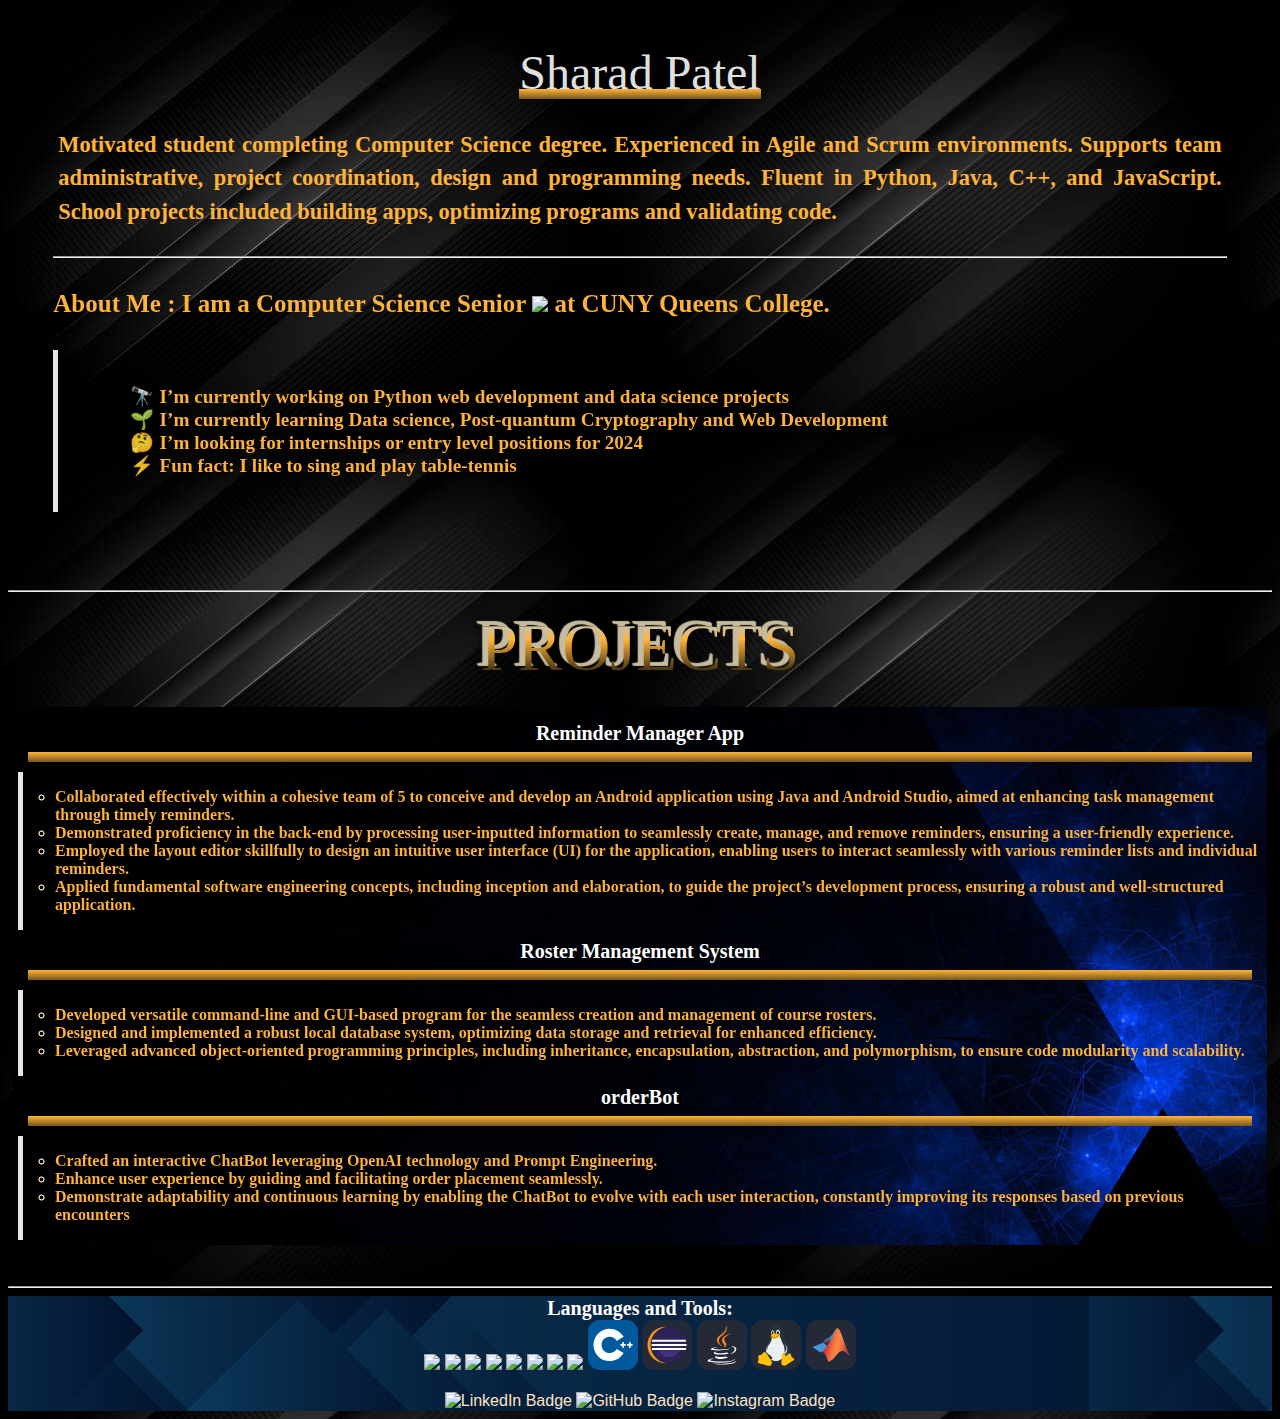
==== index.html @ a214ad59 "Update index.html" ====
<!DOCTYPE html>
<html lang="en">
<head>
    <meta charset="UTF-8">
    <meta name="viewport" content="width=device-width, initial-scale=1.0">
    <link rel="stylesheet" href = "./styles.css">
    <title>Sharad Patel Resume</title>
</head>
<body>
    <div class="Introduction">
        <span class="Name"> Sharad Patel  </span>
        <p class="Info">Motivated student completing Computer Science degree. Experienced in Agile and Scrum environments.
            Supports team administrative, project coordination, design and programming needs. Fluent in Python,
            Java, C++, and JavaScript. School projects included building apps, optimizing programs and validating
            code. 
        </p>
        <hr>
        <div  class="About AboutHeading">About Me : I am a Computer Science Senior <img src="https://media.giphy.com/media/WUlplcMpOCEmTGBtBW/giphy.gif" width="30"> at CUNY Queens College.</div>
        <blockquote>
            <ul class="AboutList">
                <li>🔭 <span  class="About">I’m currently working on Python web development and data science projects</span></li>
                <li>🌱 <span  class="About">I’m currently learning Data science, Post-quantum Cryptography and Web Development</span></li>
                <li>🤔 <span  class="About">I’m looking for internships or entry level positions for 2024</span></li>
                <li>⚡ <span  class="About">Fun fact: I like to sing and play table-tennis</span></li>
            </ul>
        </blockquote>
    </div>
    <hr>
    <div class="Projects">
        <div>
            <h1 class="ProjectHeading" data-heading="Projects" contenteditable>Projects</h1>
        </div>
        <ul class="ProjectList">
            <li>
                <div class="ProjectHeader">
                    <span class="ProjectName"><a href="https://github.com/sharadpatel11/ReminderManager" target="_blank">Reminder Manager App</a></span>
                </div>
                <ul class="ProjectDescription">
                    <li>Collaborated effectively within a cohesive team of 5 to conceive and develop an Android application using Java and Android Studio, aimed at enhancing task management through timely reminders.</li>
                    <li>Demonstrated proficiency in the back-end by processing user-inputted information to seamlessly create, manage, and remove reminders, ensuring a user-friendly experience.</li>
                    <li>Employed the layout editor skillfully to design an intuitive user interface (UI) for the application, enabling users to interact seamlessly with various reminder lists and individual reminders.</li>
                    <li>Applied fundamental software engineering concepts, including inception and elaboration, to guide the project’s development process, ensuring a robust and well-structured application.</li>
                </ul>
            </li>
            <li>
                <div class="ProjectHeader">
                    <span class="ProjectName"><a href="https://github.com/sharadpatel11/Roster-Management" target="_blank">Roster Management System</a></span>
                </div>
                <ul class="ProjectDescription">
                    <li>Developed versatile command-line and GUI-based program for the seamless creation and management of course rosters.</li>
                    <li>Designed and implemented a robust local database system, optimizing data storage and retrieval for enhanced efficiency.</li>
                    <li>Leveraged advanced object-oriented programming principles, including inheritance, encapsulation, abstraction, and polymorphism, to ensure code modularity and scalability.</li>
                </ul>
            </li>
            <li>
                <div class="ProjectHeader">
                    <span class="ProjectName"><a href="https://github.com/sharadpatel11/orderBot" target="_blank">orderBot</a></span>
                </div>
                <ul class="ProjectDescription">
                    <li>Crafted an interactive ChatBot leveraging OpenAI technology and Prompt Engineering.</li>
                    <li>Enhance user experience by guiding and facilitating order placement seamlessly.</li>
                    <li>Demonstrate adaptability and continuous learning by enabling the ChatBot to evolve with each user interaction, constantly improving its responses based on previous encounters</li>
                </ul>
            </li>
        </ul>
    </div>
    <hr>
    <footer class="Socials">
             <div class="Skills" align="center">
                <div>
                    <span>Languages and Tools:</span>
                </div>
                <div>
                    <img src="https://user-images.githubusercontent.com/74038190/212257454-16e3712e-945a-4ca2-b238-408ad0bf87e6.gif" width="50">
                    <img src="https://user-images.githubusercontent.com/74038190/212257472-08e52665-c503-4bd9-aa20-f5a4dae769b5.gif" width="50">
                    <img src="https://user-images.githubusercontent.com/74038190/212257465-7ce8d493-cac5-494e-982a-5a9deb852c4b.gif" width="50">
                    <img src="https://user-images.githubusercontent.com/74038190/212257460-738ff738-247f-4445-a718-cdd0ca76e2db.gif" width="50">
                    <img src="https://user-images.githubusercontent.com/74038190/212281763-e6ecd7ef-c4aa-45b6-a97c-f33f6bb592bd.gif" width="50">
                    <img src="https://user-images.githubusercontent.com/74038190/212281775-b468df30-4edc-4bf8-a4ee-f52e1aaddc86.gif" width="100">
                    <img src="https://github.com/Anmol-Baranwal/Cool-GIFs-For-GitHub/assets/74038190/29fd6286-4e7b-4d6c-818f-c4765d5e39a9" width="50">
                    <img src="https://github.com/Anmol-Baranwal/Cool-GIFs-For-GitHub/assets/74038190/67f477ed-6624-42da-99f0-1a7b1a16eecb" width="50">
                    <img src="./Skills/CPP.svg" width="50">
                    <img src="./Skills/Eclipse-Dark.svg" width="50">
                    <img src="./Skills/Java-Dark.svg" width="50">
                    <img src="./Skills/Linux-Dark.svg"width="50">
                    <img src="./Skills/Matlab-Dark.svg" width="50">
                </div>
            </div>
            <br>
            <a href="https://www.linkedin.com/in/sharad-patel-58518b176/" target="_blank">
                <img src="https://img.shields.io/badge/LinkedIn-0077B5?style=for-the-badge&logo=linkedin&logoColor=white" alt="LinkedIn Badge"/>
             </a>
             <a href="https://github.com/sharadpatel11" target="_blank">
                <img src="https://img.shields.io/badge/GitHub-100000?style=for-the-badge&logo=github&logoColor=white" alt="GitHub Badge"/>
             </a>
             <a href="https://www.instagram.com/sharad_patel11/" target="_blank">
                <img src="https://img.shields.io/badge/Instagram-E4405F?style=for-the-badge&logo=instagram&logoColor=white" alt="Instagram Badge"/>
             </a>
    </footer>
</body>
</html>
---- styles.css ----
html{
    background-image: url(Backgrounds/Back1.jpg)
}

@import url('https://fonts.googleapis.com/css2?family=Bebas+Neue&display=swap');

.Introduction .Name{
  font-family: 'Bebas Neue', cursive;
  font-size: 3em;
  top: 50%;
  left: 50%;
  transform: translate(-50%,-50%);
  background-image: linear-gradient(#ffb338, #77571d); 
  background-size: 100% 10px;
  background-repeat: no-repeat;
  background-position: 0% 100%;
   transition: background-size .7s, background-position .5s ease-in-out;
}

.ProjectName:hover,.Name:hover{
  background-size: 100% 100%;
  background-position: 0% 100%;
  transition: background-position .7s, background-size .5s ease-in-out;
}

.Introduction {
    color: #ffffffe6;
    text-align: center;
    margin: 20px;
    padding: 2%;
}

h1 {
    font-weight: 900;
    font-size: 30pt;
    font-family: sans-serif, 'Segoe UI', Tahoma, Geneva, Verdana;
    border: 2px solid #ffffffbf;
    padding: 5px;
    margin: 10px;
}

p{
    font-size: 12pt;
    font-weight: 800;
    font-family:'Lucida Sans', 'Lucida Sans Regular', 'Lucida Grande', 'Lucida Sans Unicode', Geneva, Verdana, sans-serif;
    text-align: justify;
    padding: 5px;
}

.AboutList{
    font-size: 1.2rem;
    font-weight: 600;
    text-align: left;
    font-family: 'Segoe UI', Tahoma, Geneva, Verdana, sans-serif;
    list-style-type: none;
}

.Projects{
    color: #ffffffe6;
    font-family: 'Segoe UI', Tahoma, Geneva, Verdana, sans-serif;
    padding: 5px;
    margin-bottom: 20px;
}

.ProjectList{
  background-image: url(Backgrounds/Back4.jpg);  
    padding: 5px;
    list-style-type: none;
}

.ProjectHeader{
    display: grid;
    grid-template-columns: 1fr;
    grid-template-rows: 40px;
    font-family: 'Bebas Neue', cursive;
    font-weight: 900;
    font-size: 20px;
    text-align: left;
    padding: 10px;
}

.ProjectName{
  text-align: center;
  font-family: 'Bebas Neue', cursive;
  font-size: 20px;
  top: 50%;
  left: 50%;
  background-image: linear-gradient(#ffb338, #77571d); 
  background-size:  100% 10px;
  background-repeat: no-repeat;
  background-position: 0% 100%;
  transition: background-size .7s, background-position .5s ease-in-out;
}

.ProjectName a{
  color: white;
  text-decoration: none;
}

.ProjectLinks{
    left: 20px;
    color: white;
}

.Socials{
    padding: 1px;
    color: white;
    background-image: url(Backgrounds/Foot2.jpg);
    font-family: 'Segoe UI', Tahoma, Geneva, Verdana, sans-serif;
    text-align: center;
}

.Socials a[href]{
    color: bisque;
    text-decoration: none;
}

.Skills span{
  font-family: 'Bebas Neue', cursive;
  font-size: 20px;
  font-weight: 600;
}

/* Button */

.btn-66,
.btn-66 *,
.btn-66 :after,
.btn-66 :before,
.btn-66:after,
.btn-66:before {
  border: 0 solid;
  box-sizing: border-box;
}
.btn-66 {
  -webkit-tap-highlight-color: transparent;
  -webkit-appearance: button;
  background-color: #272727;
  background-image: none;
  color: #fff;
  cursor: pointer;
  font-family: ui-sans-serif, system-ui, -apple-system, BlinkMacSystemFont,
    Segoe UI, Roboto, Helvetica Neue, Arial, Noto Sans, sans-serif,
    Apple Color Emoji, Segoe UI Emoji, Segoe UI Symbol, Noto Color Emoji;
  font-size: 100%;
  line-height: 1.5;
  margin: 0;
  -webkit-mask-image: -webkit-radial-gradient(#000, #fff);
  padding: 0;
}
.btn-66:disabled {
  cursor: default;
}
.btn-66:-moz-focusring {
  outline: auto;
}
.btn-66 svg {
  display: block;
  vertical-align: middle;
}
.btn-66 [hidden] {
  display: none;
}
.btn-66 {
  --height: 20px;
  --progress: 0px;
  border: 2px solid wheat;
  border-radius: 999px;
  box-sizing: border-box;
  color: transparent;
  display: block;
  font-weight: 900;
  line-height: var(--height);
  overflow: hidden;
  padding: 0 60px;
  position: relative;
  text-shadow: 0 calc(var(--progress) * -1) #fff,
    0 calc(var(--height) - var(--progress)) #ffb338;
  text-transform: uppercase;
  transition: 0.2s;
}
.btn-66:hover {
  --progress: var(--height);
  border-color: #ffb338;
}


/* Project Header  */

.Projects > div {
	height: 100%;
	width: 100%;
	display: flex;
	align-items: center;
	justify-content: center;
}

.ProjectHeading{
    background: linear-gradient(to bottom, #ffb338 22%,#634f2c 24%, #cfc09f 26%, #cfc09f 27%,#ffb338 40%,#3a2c0f 78%); 
    -webkit-background-clip: text;
    -webkit-text-fill-color: transparent;
    color: #fff;
  font-family:'Bebas Neue', cursive;
    position: relative;
	text-transform: uppercase;	
	font-size: 50pt;
	margin: 0;
	font-weight: 400;
  border: #000;
}

h1:after {
    background: none;
    content: attr(data-heading);
    left: 0;
	top: 0;
    z-index: -1;
    position: absolute;
    text-shadow: 
		-1px 0 1px #c6bb9f, 
		0 1px 1px #c6bb9f, 
		5px 5px 10px rgba(0, 0, 0, 0.4),
		-5px -5px 10px rgba(0, 0, 0, 0.4);
}

  /* Intro Paragraph  */

  :root {
    --color-primary: hsl(37 , 100% , 61%);
    --color-secondary: hsl(37, 100% , 61%);
    --text: hsl(37, 100% , 61%);
  }
  
  ::selection {
    background-color: var(--color-primary);
    color: var(--background);
    -webkit-text-fill-color: var(--background);
  }
  
  * {
    box-sizing: border-box;
  }
  
  body .Introduction p{
    display: grid;
    gap: 4vh;
    font-size: 1.4rem;
    font-family: 'Bebas Neue', cursive;
    line-height: 1.5;
    background-color: var(--background);
    color: var(--text);
  }
  
  blockquote {
    border-left: 5px solid;
    margin-left: 0;
    padding: 1rem 0 1rem 2rem;
    font-size: 2rem;
  }

  .About {
    font-family: 'Bebas Neue', cursive;
    -webkit-background-clip: text;
    -webkit-text-fill-color: transparent;
    background-image: linear-gradient(
      35deg,
      var(--color-primary),
      var(--color-secondary)
    );

    p {
      margin: 0;
    }
  }

  .AboutHeading{
    text-align: left;
    font-size: 25px;
    font-weight: 800;
    font-family: 'Bebas Neue', cursive;;
    color: #ffb338;
    margin-top: 32px;
  }

  .ProjectDescription{
    border-left: 5px solid;
    margin-left: 0;
    padding: 1rem 0 1rem 2rem;
    font-size: 1rem;
    font-weight: 600;
    font-family: 'Bebas Neue', cursive;
    -webkit-background-clip: text;
    -webkit-text-fill-color: transparent;
    background-image: linear-gradient(
      35deg,
      var(--color-primary),
      var(--color-secondary)
    );
  
    p {
      margin: 0;
    }
  }
  
  .ProjectDescription li{
    text-align: left;
  }
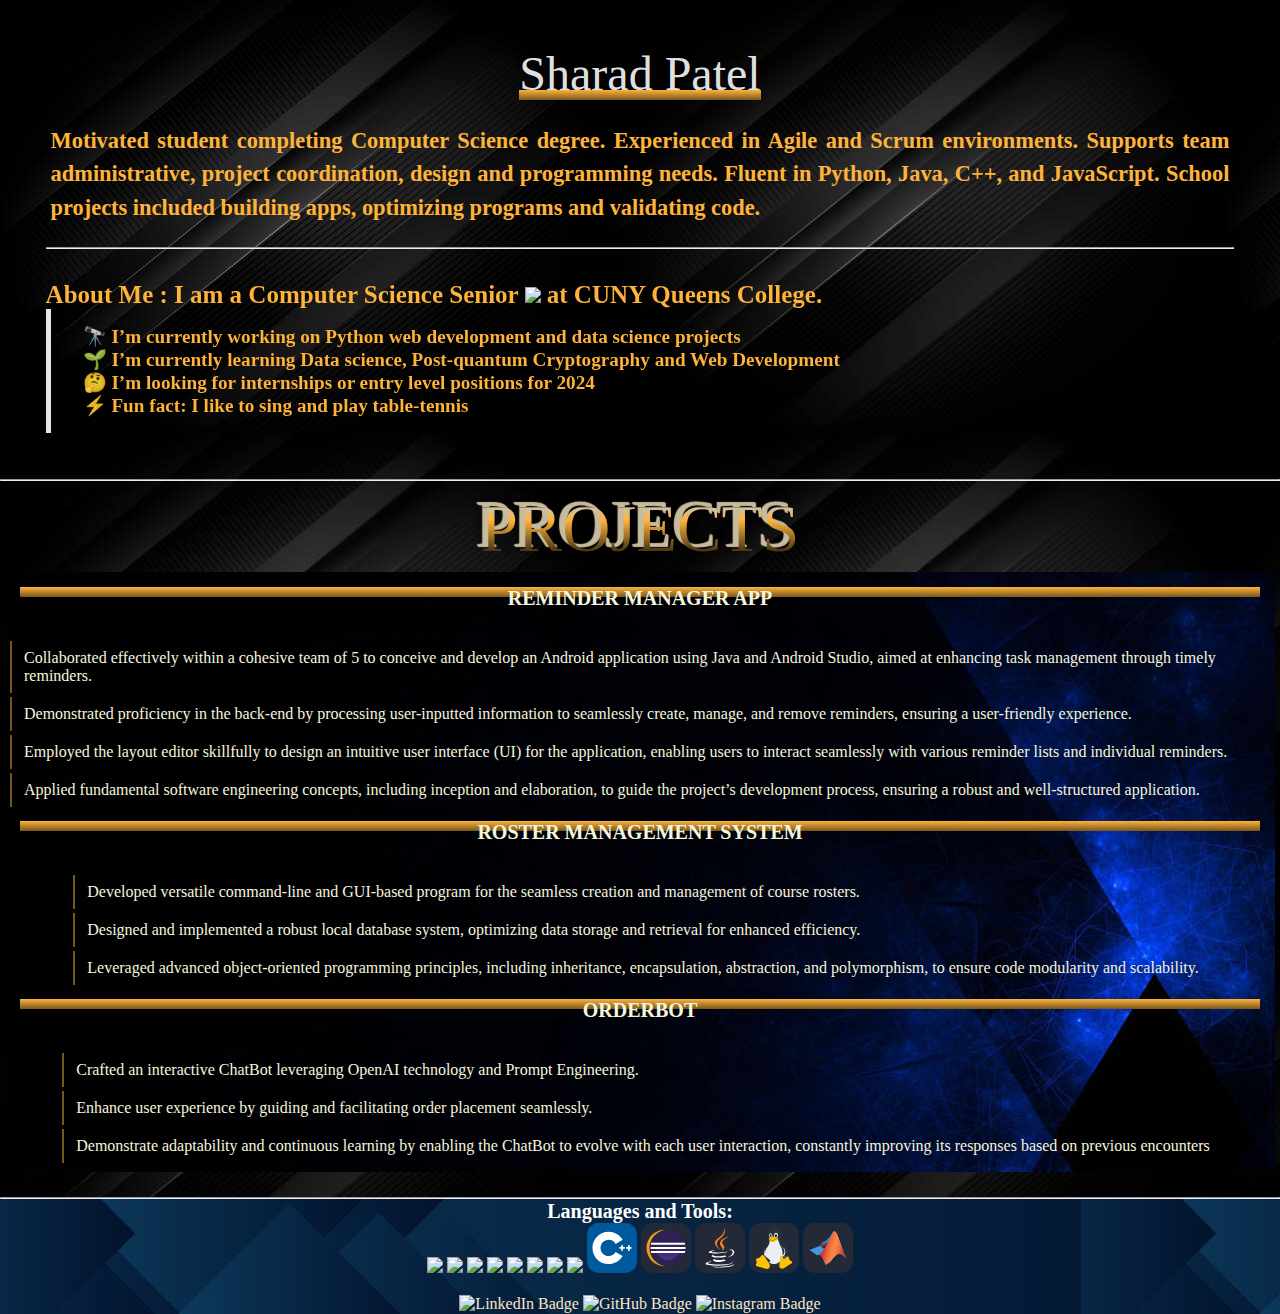
==== commit 42624bda: "Files Updated" ====
--- a/index.html
+++ b/index.html
@@ -9,21 +9,26 @@
 <body>
     <div class="Introduction">
         <span class="Name"> Sharad Patel  </span>
+        <br>
+        <br>
         <p class="Info">Motivated student completing Computer Science degree. Experienced in Agile and Scrum environments.
             Supports team administrative, project coordination, design and programming needs. Fluent in Python,
             Java, C++, and JavaScript. School projects included building apps, optimizing programs and validating
             code. 
         </p>
+        <br>
         <hr>
-        <div  class="About AboutHeading">About Me : I am a Computer Science Senior <img src="https://media.giphy.com/media/WUlplcMpOCEmTGBtBW/giphy.gif" width="30"> at CUNY Queens College.</div>
-        <blockquote>
-            <ul class="AboutList">
-                <li>🔭 <span  class="About">I’m currently working on Python web development and data science projects</span></li>
-                <li>🌱 <span  class="About">I’m currently learning Data science, Post-quantum Cryptography and Web Development</span></li>
-                <li>🤔 <span  class="About">I’m looking for internships or entry level positions for 2024</span></li>
-                <li>⚡ <span  class="About">Fun fact: I like to sing and play table-tennis</span></li>
-            </ul>
-        </blockquote>
+        <div class="AboutHeader">
+            <div  class="About AboutHeading">About Me : I am a Computer Science Senior <img src="https://media.giphy.com/media/WUlplcMpOCEmTGBtBW/giphy.gif" width="30"> at CUNY Queens College.</div>
+            <blockquote>
+                <ul class="AboutList">
+                    <li>🔭 <span  class="About">I’m currently working on Python web development and data science projects</span></li>
+                    <li>🌱 <span  class="About">I’m currently learning Data science, Post-quantum Cryptography and Web Development</span></li>
+                    <li>🤔 <span  class="About">I’m looking for internships or entry level positions for 2024</span></li>
+                    <li>⚡ <span  class="About">Fun fact: I like to sing and play table-tennis</span></li>
+                </ul>
+            </blockquote>
+        </div>
     </div>
     <hr>
     <div class="Projects">
@@ -33,40 +38,52 @@
         <ul class="ProjectList">
             <li>
                 <div class="ProjectHeader">
-                    <span class="ProjectName"><a href="https://github.com/sharadpatel11/ReminderManager" target="_blank">Reminder Manager App</a></span>
+                    <span class="ProjectName"><a href="https://github.com/sharadpatel11/ReminderManager" target="_blank">REMINDER MANAGER APP</a></span>
                 </div>
-                <ul class="ProjectDescription">
-                    <li>Collaborated effectively within a cohesive team of 5 to conceive and develop an Android application using Java and Android Studio, aimed at enhancing task management through timely reminders.</li>
-                    <li>Demonstrated proficiency in the back-end by processing user-inputted information to seamlessly create, manage, and remove reminders, ensuring a user-friendly experience.</li>
-                    <li>Employed the layout editor skillfully to design an intuitive user interface (UI) for the application, enabling users to interact seamlessly with various reminder lists and individual reminders.</li>
-                    <li>Applied fundamental software engineering concepts, including inception and elaboration, to guide the project’s development process, ensuring a robust and well-structured application.</li>
-                </ul>
+                <div class="ProjectInfo">
+                    <div class="list">
+                        <ul>
+                            <li><span>Collaborated effectively within a cohesive team of 5 to conceive and develop an Android application using Java and Android Studio, aimed at enhancing task management through timely reminders.</span></li>
+                            <li><span>Demonstrated proficiency in the back-end by processing user-inputted information to seamlessly create, manage, and remove reminders, ensuring a user-friendly experience.</span></li>
+                            <li><span>Employed the layout editor skillfully to design an intuitive user interface (UI) for the application, enabling users to interact seamlessly with various reminder lists and individual reminders.</span></li>
+                            <li><span>Applied fundamental software engineering concepts, including inception and elaboration, to guide the project’s development process, ensuring a robust and well-structured application.</span></li>
+                        </ul>
+                      </div>
+                </div>
             </li>
             <li>
                 <div class="ProjectHeader">
-                    <span class="ProjectName"><a href="https://github.com/sharadpatel11/Roster-Management" target="_blank">Roster Management System</a></span>
+                    <span class="ProjectName"><a href="https://github.com/sharadpatel11/Roster-Management" target="_blank">ROSTER MANAGEMENT SYSTEM</a></span>
                 </div>
-                <ul class="ProjectDescription">
-                    <li>Developed versatile command-line and GUI-based program for the seamless creation and management of course rosters.</li>
-                    <li>Designed and implemented a robust local database system, optimizing data storage and retrieval for enhanced efficiency.</li>
-                    <li>Leveraged advanced object-oriented programming principles, including inheritance, encapsulation, abstraction, and polymorphism, to ensure code modularity and scalability.</li>
-                </ul>
+                <div class="ProjectInfo">
+                    <div class="list">
+                        <ul>
+                          <li><span>Developed versatile command-line and GUI-based program for the seamless creation and management of course rosters.</span></li>
+                          <li><span>Designed and implemented a robust local database system, optimizing data storage and retrieval for enhanced efficiency.</span></li>
+                          <li><span>Leveraged advanced object-oriented programming principles, including inheritance, encapsulation, abstraction, and polymorphism, to ensure code modularity and scalability.</span></li>
+                        </ul>
+                      </div>
+                </div>
             </li>
             <li>
                 <div class="ProjectHeader">
-                    <span class="ProjectName"><a href="https://github.com/sharadpatel11/orderBot" target="_blank">orderBot</a></span>
+                    <span class="ProjectName"><a href="https://github.com/sharadpatel11/orderBot" target="_blank">ORDERBOT</a></span>
                 </div>
-                <ul class="ProjectDescription">
-                    <li>Crafted an interactive ChatBot leveraging OpenAI technology and Prompt Engineering.</li>
-                    <li>Enhance user experience by guiding and facilitating order placement seamlessly.</li>
-                    <li>Demonstrate adaptability and continuous learning by enabling the ChatBot to evolve with each user interaction, constantly improving its responses based on previous encounters</li>
-                </ul>
+                <div class="ProjectInfo">
+                    <div class="list">
+                        <ul>
+                          <li><span>Crafted an interactive ChatBot leveraging OpenAI technology and Prompt Engineering.</span></li>
+                          <li><span>Enhance user experience by guiding and facilitating order placement seamlessly.</span></li>
+                          <li><span>Demonstrate adaptability and continuous learning by enabling the ChatBot to evolve with each user interaction, constantly improving its responses based on previous encounters</span></li>
+                        </ul>
+                      </div>
+                </div>
             </li>
         </ul>
     </div>
     <hr>
     <footer class="Socials">
-             <div class="Skills" align="center">
+             <div class="Skills">
                 <div>
                     <span>Languages and Tools:</span>
                 </div>
--- a/styles.css
+++ b/styles.css
@@ -63,7 +63,7 @@
 }
 
 .ProjectList{
-  background-image: url(Backgrounds/Back4.jpg);  
+    background-image: url(Backgrounds/Back4.jpg);  
     padding: 5px;
     list-style-type: none;
 }
@@ -88,12 +88,12 @@
   background-image: linear-gradient(#ffb338, #77571d); 
   background-size:  100% 10px;
   background-repeat: no-repeat;
-  background-position: 0% 100%;
-  transition: background-size .7s, background-position .5s ease-in-out;
+  background-position: 100% 0%;
+  transition: background-size .7s, background-position .1s ease-in-out;
 }
 
 .ProjectName a{
-  color: white;
+  color: beige;
   text-decoration: none;
 }
 
@@ -120,70 +120,6 @@
   font-size: 20px;
   font-weight: 600;
 }
-
-/* Button */
-
-.btn-66,
-.btn-66 *,
-.btn-66 :after,
-.btn-66 :before,
-.btn-66:after,
-.btn-66:before {
-  border: 0 solid;
-  box-sizing: border-box;
-}
-.btn-66 {
-  -webkit-tap-highlight-color: transparent;
-  -webkit-appearance: button;
-  background-color: #272727;
-  background-image: none;
-  color: #fff;
-  cursor: pointer;
-  font-family: ui-sans-serif, system-ui, -apple-system, BlinkMacSystemFont,
-    Segoe UI, Roboto, Helvetica Neue, Arial, Noto Sans, sans-serif,
-    Apple Color Emoji, Segoe UI Emoji, Segoe UI Symbol, Noto Color Emoji;
-  font-size: 100%;
-  line-height: 1.5;
-  margin: 0;
-  -webkit-mask-image: -webkit-radial-gradient(#000, #fff);
-  padding: 0;
-}
-.btn-66:disabled {
-  cursor: default;
-}
-.btn-66:-moz-focusring {
-  outline: auto;
-}
-.btn-66 svg {
-  display: block;
-  vertical-align: middle;
-}
-.btn-66 [hidden] {
-  display: none;
-}
-.btn-66 {
-  --height: 20px;
-  --progress: 0px;
-  border: 2px solid wheat;
-  border-radius: 999px;
-  box-sizing: border-box;
-  color: transparent;
-  display: block;
-  font-weight: 900;
-  line-height: var(--height);
-  overflow: hidden;
-  padding: 0 60px;
-  position: relative;
-  text-shadow: 0 calc(var(--progress) * -1) #fff,
-    0 calc(var(--height) - var(--progress)) #ffb338;
-  text-transform: uppercase;
-  transition: 0.2s;
-}
-.btn-66:hover {
-  --progress: var(--height);
-  border-color: #ffb338;
-}
-
 
 /* Project Header  */
 
@@ -304,4 +240,63 @@
   
   .ProjectDescription li{
     text-align: left;
-  }+  }
+
+@import url("https://fonts.googleapis.com/css2?family=Poppins:wght@200;300;400;500;600;700;800;900&display=swap");
+* {
+  margin: 0;
+  padding: 0;
+  box-sizing: border-box;
+  font-family: 'Bebas Neue', cursive;
+}
+
+.ProjectInfo{
+  display: flex;
+  justify-content: center;
+  align-items: center;
+  min-height: 1vh;
+}
+.list {
+  position: relative;
+}
+
+.list ul {
+  position: relative;
+}
+.list ul li {
+  position: relative;
+  left: 0;
+  color: beige;
+  list-style: none;
+  margin: 4px 0;
+  border-left: 2px solid #77571d;
+  transition: 0.5s;
+  cursor: pointer;
+}
+.list ul li:hover {
+  left: 10px;
+}
+.list ul li span {
+  position: relative;
+  padding: 8px;
+  padding-left: 12px;
+  display: inline-block;
+  z-index: 1;
+  transition: 0.5s;
+}
+.list ul li:hover span {
+  color: #ffb338;
+}
+.list ul li:before {
+  content: "";
+  position: absolute;
+  width: 100%;
+  height: 100%;
+  background: #77571d;
+  transform: scaleX(0);
+  transform-origin: left;
+  transition: 0.5s;
+}
+.list ul li:hover:before {
+  transform: scaleX(1);
+}
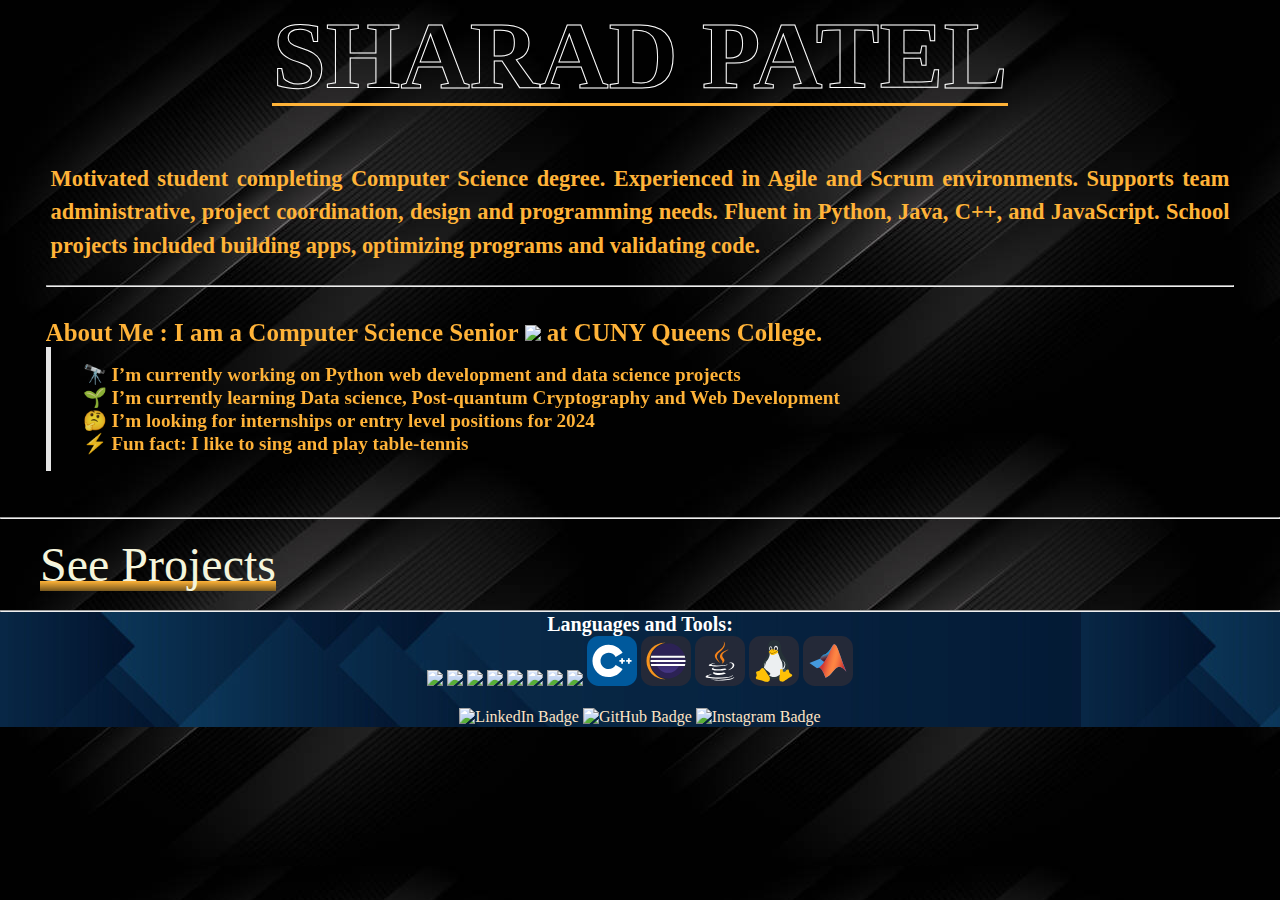
==== commit c7434fac: "Files Updated" ====
--- a/index.html
+++ b/index.html
@@ -7,10 +7,16 @@
     <title>Sharad Patel Resume</title>
 </head>
 <body>
+    <div class="Header">
+        <div class="container">
+            <div class="Title">
+            <h1>Sharad Patel<div class="Title__highlight"></div></h1>
+            <div class="Title__underline"></div>
+            <div aria-hidden class="Title__filled">Sharad</div>
+            </div>
+        </div>
+    </div>
     <div class="Introduction">
-        <span class="Name"> Sharad Patel  </span>
-        <br>
-        <br>
         <p class="Info">Motivated student completing Computer Science degree. Experienced in Agile and Scrum environments.
             Supports team administrative, project coordination, design and programming needs. Fluent in Python,
             Java, C++, and JavaScript. School projects included building apps, optimizing programs and validating
@@ -31,56 +37,11 @@
         </div>
     </div>
     <hr>
-    <div class="Projects">
-        <div>
-            <h1 class="ProjectHeading" data-heading="Projects" contenteditable>Projects</h1>
-        </div>
-        <ul class="ProjectList">
-            <li>
-                <div class="ProjectHeader">
-                    <span class="ProjectName"><a href="https://github.com/sharadpatel11/ReminderManager" target="_blank">REMINDER MANAGER APP</a></span>
-                </div>
-                <div class="ProjectInfo">
-                    <div class="list">
-                        <ul>
-                            <li><span>Collaborated effectively within a cohesive team of 5 to conceive and develop an Android application using Java and Android Studio, aimed at enhancing task management through timely reminders.</span></li>
-                            <li><span>Demonstrated proficiency in the back-end by processing user-inputted information to seamlessly create, manage, and remove reminders, ensuring a user-friendly experience.</span></li>
-                            <li><span>Employed the layout editor skillfully to design an intuitive user interface (UI) for the application, enabling users to interact seamlessly with various reminder lists and individual reminders.</span></li>
-                            <li><span>Applied fundamental software engineering concepts, including inception and elaboration, to guide the project’s development process, ensuring a robust and well-structured application.</span></li>
-                        </ul>
-                      </div>
-                </div>
-            </li>
-            <li>
-                <div class="ProjectHeader">
-                    <span class="ProjectName"><a href="https://github.com/sharadpatel11/Roster-Management" target="_blank">ROSTER MANAGEMENT SYSTEM</a></span>
-                </div>
-                <div class="ProjectInfo">
-                    <div class="list">
-                        <ul>
-                          <li><span>Developed versatile command-line and GUI-based program for the seamless creation and management of course rosters.</span></li>
-                          <li><span>Designed and implemented a robust local database system, optimizing data storage and retrieval for enhanced efficiency.</span></li>
-                          <li><span>Leveraged advanced object-oriented programming principles, including inheritance, encapsulation, abstraction, and polymorphism, to ensure code modularity and scalability.</span></li>
-                        </ul>
-                      </div>
-                </div>
-            </li>
-            <li>
-                <div class="ProjectHeader">
-                    <span class="ProjectName"><a href="https://github.com/sharadpatel11/orderBot" target="_blank">ORDERBOT</a></span>
-                </div>
-                <div class="ProjectInfo">
-                    <div class="list">
-                        <ul>
-                          <li><span>Crafted an interactive ChatBot leveraging OpenAI technology and Prompt Engineering.</span></li>
-                          <li><span>Enhance user experience by guiding and facilitating order placement seamlessly.</span></li>
-                          <li><span>Demonstrate adaptability and continuous learning by enabling the ChatBot to evolve with each user interaction, constantly improving its responses based on previous encounters</span></li>
-                        </ul>
-                      </div>
-                </div>
-            </li>
-        </ul>
+    <br>
+    <div class="ProjectHeadingDiv">
+        <span class="ProjectHeading"><a href="./projects.html" style="text-decoration: none; color: beige;">See Projects</a></span>
     </div>
+    <br>
     <hr>
     <footer class="Socials">
              <div class="Skills">
--- a/styles.css
+++ b/styles.css
@@ -2,25 +2,16 @@
     background-image: url(Backgrounds/Back1.jpg)
 }
 
+::selection{
+  color: lightskyblue;
+}
+
 @import url('https://fonts.googleapis.com/css2?family=Bebas+Neue&display=swap');
 
-.Introduction .Name{
-  font-family: 'Bebas Neue', cursive;
-  font-size: 3em;
-  top: 50%;
-  left: 50%;
-  transform: translate(-50%,-50%);
-  background-image: linear-gradient(#ffb338, #77571d); 
-  background-size: 100% 10px;
-  background-repeat: no-repeat;
-  background-position: 0% 100%;
-   transition: background-size .7s, background-position .5s ease-in-out;
-}
-
-.ProjectName:hover,.Name:hover{
-  background-size: 100% 100%;
-  background-position: 0% 100%;
-  transition: background-position .7s, background-size .5s ease-in-out;
+.ProjectName:hover,.ProjectHeading:hover{
+    background-size: 100% 100%;
+    background-position: 0% 100%;
+    transition: background-position .7s, background-size .5s ease-in-out;
 }
 
 .Introduction {
@@ -68,6 +59,28 @@
     list-style-type: none;
 }
 
+.ProjectHeadingDiv {
+  text-align: left;
+  margin-left: 40px;
+}
+
+.ProjectsDiv{
+  text-align: center;
+}
+
+.ProjectHeading{
+    font-family: 'Bebas Neue', cursive;
+    font-size: 3em;
+    top: 50%;
+    left: 50%;
+    transform: translate(-50%,-50%);
+    background-image: linear-gradient(#ffb338, #77571d); 
+    background-size: 100% 10px;
+    background-repeat: no-repeat;
+    background-position: 0% 100%;
+    transition: background-size .7s, background-position .5s ease-in-out;
+}
+
 .ProjectHeader{
     display: grid;
     grid-template-columns: 1fr;
@@ -80,22 +93,25 @@
 }
 
 .ProjectName{
-  text-align: center;
-  font-family: 'Bebas Neue', cursive;
-  font-size: 20px;
-  top: 50%;
-  left: 50%;
-  background-image: linear-gradient(#ffb338, #77571d); 
-  background-size:  100% 10px;
-  background-repeat: no-repeat;
-  background-position: 100% 0%;
-  transition: background-size .7s, background-position .1s ease-in-out;
+    color: beige;
+    text-align: center;
+    font-family: 'Bebas Neue', cursive;
+    font-size: 20px;
+    top: 50%;
+    left: 50%;
+    background-image: linear-gradient(#ffb338, #77571d); 
+    background-size:  100% 10px;
+    background-repeat: no-repeat;
+    background-position: 100% 0%;
+    transition: background-size .7s, background-position .1s ease-in-out;
 }
 
 .ProjectName a{
-  color: beige;
-  text-decoration: none;
-}
+    text-decoration: none;
+    color: beige;
+}
+
+@import url('https://unpkg.com/css.gg@2.0.0/icons/css/link.css');
 
 .ProjectLinks{
     left: 20px;
@@ -121,63 +137,25 @@
   font-weight: 600;
 }
 
-/* Project Header  */
-
-.Projects > div {
-	height: 100%;
-	width: 100%;
-	display: flex;
-	align-items: center;
-	justify-content: center;
-}
-
-.ProjectHeading{
-    background: linear-gradient(to bottom, #ffb338 22%,#634f2c 24%, #cfc09f 26%, #cfc09f 27%,#ffb338 40%,#3a2c0f 78%); 
-    -webkit-background-clip: text;
-    -webkit-text-fill-color: transparent;
-    color: #fff;
-  font-family:'Bebas Neue', cursive;
-    position: relative;
-	text-transform: uppercase;	
-	font-size: 50pt;
-	margin: 0;
-	font-weight: 400;
-  border: #000;
-}
-
-h1:after {
-    background: none;
-    content: attr(data-heading);
-    left: 0;
-	top: 0;
-    z-index: -1;
-    position: absolute;
-    text-shadow: 
-		-1px 0 1px #c6bb9f, 
-		0 1px 1px #c6bb9f, 
-		5px 5px 10px rgba(0, 0, 0, 0.4),
-		-5px -5px 10px rgba(0, 0, 0, 0.4);
-}
-
-  /* Intro Paragraph  */
-
-  :root {
+/* Intro Paragraph  */
+
+:root {
     --color-primary: hsl(37 , 100% , 61%);
     --color-secondary: hsl(37, 100% , 61%);
     --text: hsl(37, 100% , 61%);
-  }
-  
-  ::selection {
+}
+
+.Introduction p::selection {
     background-color: var(--color-primary);
     color: var(--background);
     -webkit-text-fill-color: var(--background);
-  }
-  
-  * {
+}
+
+* {
     box-sizing: border-box;
-  }
-  
-  body .Introduction p{
+}
+
+body .Introduction p{
     display: grid;
     gap: 4vh;
     font-size: 1.4rem;
@@ -185,16 +163,16 @@
     line-height: 1.5;
     background-color: var(--background);
     color: var(--text);
-  }
-  
-  blockquote {
+}
+
+blockquote {
     border-left: 5px solid;
     margin-left: 0;
     padding: 1rem 0 1rem 2rem;
     font-size: 2rem;
-  }
-
-  .About {
+}
+
+.About {
     font-family: 'Bebas Neue', cursive;
     -webkit-background-clip: text;
     -webkit-text-fill-color: transparent;
@@ -207,18 +185,18 @@
     p {
       margin: 0;
     }
-  }
-
-  .AboutHeading{
+}
+
+.AboutHeading{
     text-align: left;
     font-size: 25px;
     font-weight: 800;
     font-family: 'Bebas Neue', cursive;;
     color: #ffb338;
     margin-top: 32px;
-  }
-
-  .ProjectDescription{
+}
+
+.ProjectDescription{
     border-left: 5px solid;
     margin-left: 0;
     padding: 1rem 0 1rem 2rem;
@@ -232,71 +210,154 @@
       var(--color-primary),
       var(--color-secondary)
     );
-  
+
     p {
       margin: 0;
     }
-  }
-  
-  .ProjectDescription li{
+}
+
+.ProjectDescription li{
     text-align: left;
-  }
+}
 
 @import url("https://fonts.googleapis.com/css2?family=Poppins:wght@200;300;400;500;600;700;800;900&display=swap");
 * {
+    margin: 0;
+    padding: 0;
+    box-sizing: border-box;
+    font-family: 'Bebas Neue', cursive;
+}
+
+.ProjectInfo{
+    display: flex;
+    justify-content: center;
+    align-items: center;
+    min-height: 1vh;
+}
+
+.list {
+    position: relative;
+}
+
+.list ul {
+    position: relative;
+}
+
+.list ul li {
+    position: relative;
+    left: 0;
+    color: beige;
+    list-style: none;
+    margin: 4px 0;
+    border-left: 2px solid #77571d;
+    transition: 0.5s;
+    cursor: pointer;
+}
+
+.list ul li:hover {
+    left: 10px;
+}
+
+.list ul li span {
+    position: relative;
+    padding: 8px;
+    padding-left: 12px;
+    display: inline-block;
+    z-index: 1;
+    transition: 0.5s;
+}
+
+.list ul li:hover span {
+    color: #ffb338;
+}
+
+.list ul li:before {
+    content: "";
+    position: absolute;
+    width: 100%;
+    height: 100%;
+    background: #77571d;
+    transform: scaleX(0);
+    transform-origin: left;
+    transition: 0.5s;
+}
+
+.list ul li:hover:before {
+    transform: scaleX(1);
+}
+
+/* Header CSS */
+
+@import url("https://fonts.googleapis.com/css?family=Catamaran:900&display=swap");
+
+.Header {
+  display: flex;
+  height: 100%;
+}
+
+.container {
+  margin: auto;
+}
+
+.Title {
+  font-family: 'Bebas Neue', cursive;
+  color: white;
+  cursor: pointer;
+  position: relative;
+}
+
+.Title h1 {
+  position: relative;
   margin: 0;
   padding: 0;
-  box-sizing: border-box;
+  overflow: hidden;
+  text-transform: uppercase;
+  font-size: 6em;
   font-family: 'Bebas Neue', cursive;
-}
-
-.ProjectInfo{
-  display: flex;
-  justify-content: center;
-  align-items: center;
-  min-height: 1vh;
-}
-.list {
-  position: relative;
-}
-
-.list ul {
-  position: relative;
-}
-.list ul li {
-  position: relative;
-  left: 0;
-  color: beige;
-  list-style: none;
-  margin: 4px 0;
-  border-left: 2px solid #77571d;
-  transition: 0.5s;
-  cursor: pointer;
-}
-.list ul li:hover {
-  left: 10px;
-}
-.list ul li span {
-  position: relative;
-  padding: 8px;
-  padding-left: 12px;
-  display: inline-block;
-  z-index: 1;
-  transition: 0.5s;
-}
-.list ul li:hover span {
-  color: #ffb338;
-}
-.list ul li:before {
-  content: "";
+  -webkit-text-stroke: 1px white;
+  -webkit-text-fill-color: rgba(255, 255, 255, 0);
+  border: none;
+}
+.Title__underline {
   position: absolute;
   width: 100%;
-  height: 100%;
-  background: #77571d;
-  transform: scaleX(0);
-  transform-origin: left;
-  transition: 0.5s;
-}
-.list ul li:hover:before {
-  transform: scaleX(1);
-}
+  left: 0;
+  bottom: 0.3em;
+  height: 3px;
+  background-color: #ffb338;
+  z-index: 5;
+  transition: transform 580ms cubic-bezier(0.2, 0.1, 0.15, 1.32);
+}
+.Title__highlight {
+  position: absolute;
+  width: 100%;
+  bottom: -50;
+  left: 0;
+  height: 50px;
+  background-color: #f4b550;
+  z-index: -1;
+  transition: transform 400ms ease;
+}
+.Title__filled {
+  position: absolute;
+  margin: 0;
+  padding: 0;
+  text-transform: uppercase;
+  font-size: 6em;
+  top: 0;
+  -webkit-clip-path: polygon(0% 100%, 0% 99%, 100% 99%, 100% 100%);
+          clip-path: polygon(0% 100%, 0% 99%, 100% 99%, 100% 100%);
+  transition: -webkit-clip-path 600ms cubic-bezier(0.2, 0.1, 0.15, 1.32);
+  transition: clip-path 600ms cubic-bezier(0.2, 0.1, 0.15, 1.32);
+  transition: clip-path 600ms cubic-bezier(0.2, 0.1, 0.15, 1.32), -webkit-clip-path 600ms cubic-bezier(0.2, 0.1, 0.15, 1.32);
+}
+.Title:hover .Title__filled {
+  -webkit-clip-path: polygon(0% 100%, 0% 0%, 100% 0%, 100% 100%);
+          clip-path: polygon(0% 100%, 0% 0%, 100% 0%, 100% 100%);
+}
+.Title:hover .Title__underline {
+  transform: translateY(-9em);
+}
+.Title:hover .Title__highlight {
+  transform: translateY(-2.2em);
+}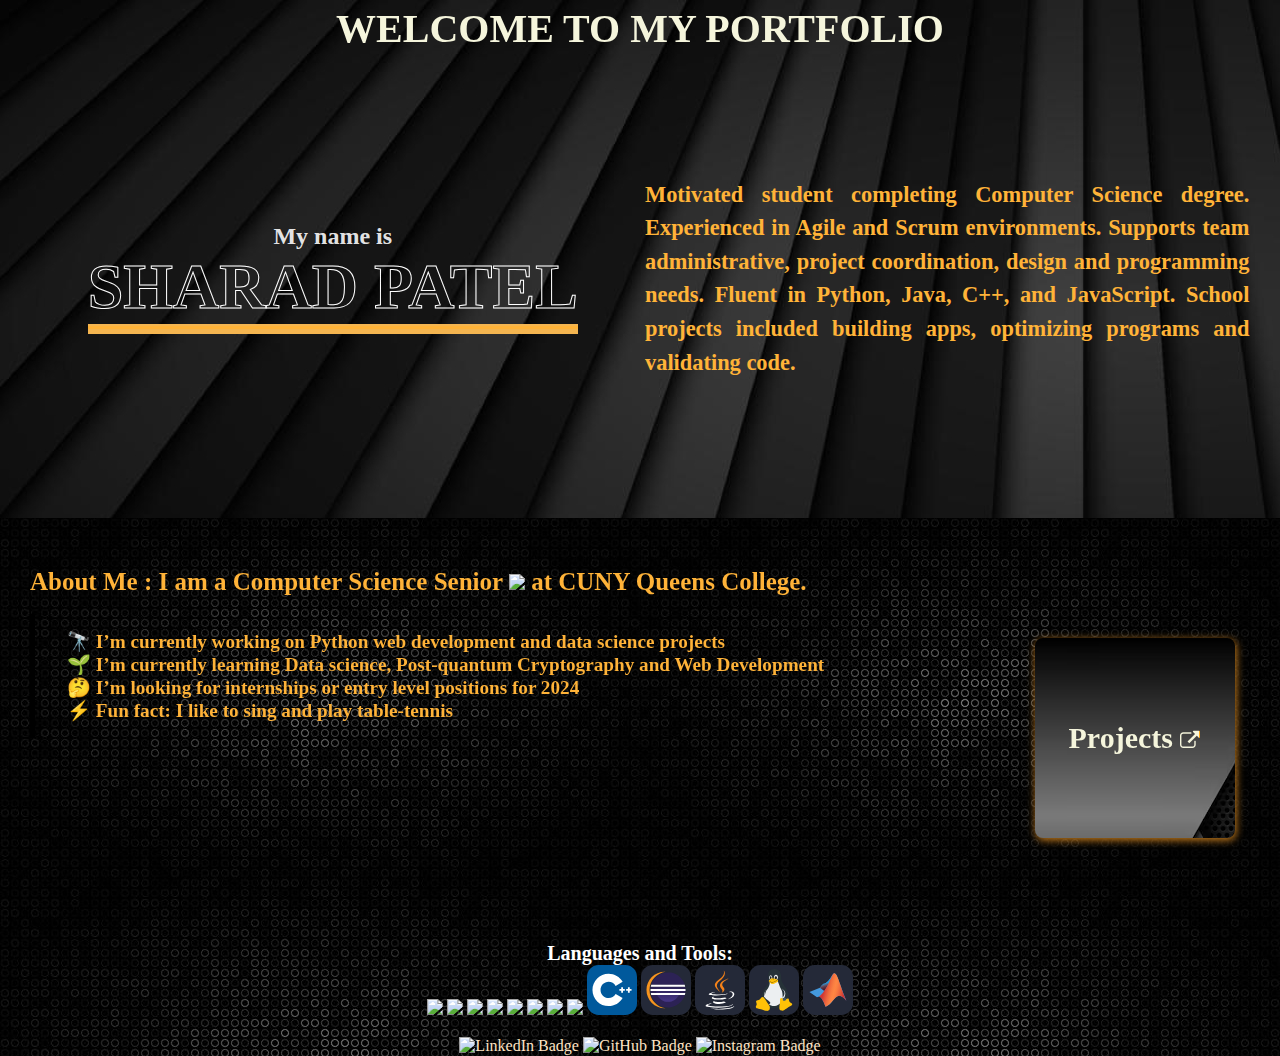
==== commit cc561a3f: "Files Updated" ====
--- a/index.html
+++ b/index.html
@@ -4,28 +4,48 @@
     <meta charset="UTF-8">
     <meta name="viewport" content="width=device-width, initial-scale=1.0">
     <link rel="stylesheet" href = "./styles.css">
+    <link rel="stylesheet" href="https://cdnjs.cloudflare.com/ajax/libs/font-awesome/4.7.0/css/font-awesome.min.css">
     <title>Sharad Patel Resume</title>
 </head>
 <body>
-    <div class="Header">
-        <div class="container">
-            <div class="Title">
-            <h1>Sharad Patel<div class="Title__highlight"></div></h1>
-            <div class="Title__underline"></div>
-            <div aria-hidden class="Title__filled">Sharad</div>
-            </div>
-        </div>
+    <div class="WelcomeDiv">
+        <h1 class="Welcome">WELCOME TO MY PORTFOLIO</h1>
+        <br>
+        <br>
     </div>
     <div class="Introduction">
-        <p class="Info">Motivated student completing Computer Science degree. Experienced in Agile and Scrum environments.
-            Supports team administrative, project coordination, design and programming needs. Fluent in Python,
-            Java, C++, and JavaScript. School projects included building apps, optimizing programs and validating
-            code. 
-        </p>
         <br>
-        <hr>
+        <br>
+        <br>
+        <br>
+        <div class="Header">
+            <div class="container">
+                <h2 style="font-weight: 600;">My name is</h2>
+                <div class="Title">
+                <h1>Sharad Patel<div class="Title__highlight"></div></h1>
+                <div class="Title__underline"></div>
+                <div aria-hidden class="Title__filled">Sharad</div>
+                </div>
+            </div>
+            <p class="Info">Motivated student completing Computer Science degree. Experienced in Agile and Scrum environments.
+                Supports team administrative, project coordination, design and programming needs. Fluent in Python,
+                Java, C++, and JavaScript. School projects included building apps, optimizing programs and validating
+                code. 
+            </p>
+        </div>
+        <br>
+        <br>
+        <br>
+        <br>
+        <br>
+        <br>
+    </div>
+    <div style="background-image: url(./Backgrounds/Back5.jpg);">
+    <br>
+    <div class="AboutAndProject">
         <div class="AboutHeader">
             <div  class="About AboutHeading">About Me : I am a Computer Science Senior <img src="https://media.giphy.com/media/WUlplcMpOCEmTGBtBW/giphy.gif" width="30"> at CUNY Queens College.</div>
+            <br>
             <blockquote>
                 <ul class="AboutList">
                     <li>🔭 <span  class="About">I’m currently working on Python web development and data science projects</span></li>
@@ -35,14 +55,11 @@
                 </ul>
             </blockquote>
         </div>
+        <div class="ProjectBox">
+            <div class="box with-drop-shadow"><a href="./projects.html" target="_blank">Projects <i class="fa fa-external-link" style="font-size:20px"></i></a>
+            </div>
+          </div>
     </div>
-    <hr>
-    <br>
-    <div class="ProjectHeadingDiv">
-        <span class="ProjectHeading"><a href="./projects.html" style="text-decoration: none; color: beige;">See Projects</a></span>
-    </div>
-    <br>
-    <hr>
     <footer class="Socials">
              <div class="Skills">
                 <div>
@@ -75,5 +92,6 @@
                 <img src="https://img.shields.io/badge/Instagram-E4405F?style=for-the-badge&logo=instagram&logoColor=white" alt="Instagram Badge"/>
              </a>
     </footer>
+    </div>
 </body>
 </html>
--- a/styles.css
+++ b/styles.css
@@ -1,33 +1,22 @@
 html{
-    background-image: url(Backgrounds/Back1.jpg)
+  background-image: url(Backgrounds/Back7New.jpg);
 }
 
 ::selection{
   color: lightskyblue;
 }
 
-@import url('https://fonts.googleapis.com/css2?family=Bebas+Neue&display=swap');
-
-.ProjectName:hover,.ProjectHeading:hover{
-    background-size: 100% 100%;
-    background-position: 0% 100%;
-    transition: background-position .7s, background-size .5s ease-in-out;
+.Welcome{
+  color: #ffb338;
+  text-align: center;
 }
 
 .Introduction {
-    color: #ffffffe6;
-    text-align: center;
-    margin: 20px;
-    padding: 2%;
-}
-
-h1 {
-    font-weight: 900;
-    font-size: 30pt;
-    font-family: sans-serif, 'Segoe UI', Tahoma, Geneva, Verdana;
-    border: 2px solid #ffffffbf;
-    padding: 5px;
-    margin: 10px;
+  color: #ffffffe6;
+  text-align: center;
+  margin-bottom: 0px;
+  padding: 2%;
+  grid: 1fr 1fr;
 }
 
 p{
@@ -54,31 +43,9 @@
 }
 
 .ProjectList{
-    background-image: url(Backgrounds/Back4.jpg);  
+    background-image: url(Backgrounds/Back5.jpg);  
     padding: 5px;
     list-style-type: none;
-}
-
-.ProjectHeadingDiv {
-  text-align: left;
-  margin-left: 40px;
-}
-
-.ProjectsDiv{
-  text-align: center;
-}
-
-.ProjectHeading{
-    font-family: 'Bebas Neue', cursive;
-    font-size: 3em;
-    top: 50%;
-    left: 50%;
-    transform: translate(-50%,-50%);
-    background-image: linear-gradient(#ffb338, #77571d); 
-    background-size: 100% 10px;
-    background-repeat: no-repeat;
-    background-position: 0% 100%;
-    transition: background-size .7s, background-position .5s ease-in-out;
 }
 
 .ProjectHeader{
@@ -108,20 +75,16 @@
 
 .ProjectName a{
     text-decoration: none;
-    color: beige;
-}
+    color: #ffb338;
+}
+
+/* Socials CSS */
 
 @import url('https://unpkg.com/css.gg@2.0.0/icons/css/link.css');
-
-.ProjectLinks{
-    left: 20px;
-    color: white;
-}
 
 .Socials{
     padding: 1px;
     color: white;
-    background-image: url(Backgrounds/Foot2.jpg);
     font-family: 'Segoe UI', Tahoma, Geneva, Verdana, sans-serif;
     text-align: center;
 }
@@ -137,7 +100,7 @@
   font-weight: 600;
 }
 
-/* Intro Paragraph  */
+/* Intro Paragraph and About CSS */
 
 :root {
     --color-primary: hsl(37 , 100% , 61%);
@@ -181,7 +144,6 @@
       var(--color-primary),
       var(--color-secondary)
     );
-
     p {
       margin: 0;
     }
@@ -195,6 +157,8 @@
     color: #ffb338;
     margin-top: 32px;
 }
+
+/* Project Description CSS */
 
 .ProjectDescription{
     border-left: 5px solid;
@@ -291,6 +255,12 @@
 @import url("https://fonts.googleapis.com/css?family=Catamaran:900&display=swap");
 
 .Header {
+  display: grid;
+  grid-template-columns: 1fr 1fr;
+  height: 100%;
+}
+
+.ProjectH{
   display: flex;
   height: 100%;
 }
@@ -312,7 +282,7 @@
   padding: 0;
   overflow: hidden;
   text-transform: uppercase;
-  font-size: 6em;
+  font-size: 4em;
   font-family: 'Bebas Neue', cursive;
   -webkit-text-stroke: 1px white;
   -webkit-text-fill-color: rgba(255, 255, 255, 0);
@@ -329,21 +299,23 @@
   transition: transform 580ms cubic-bezier(0.2, 0.1, 0.15, 1.32);
 }
 .Title__highlight {
-  position: absolute;
+  position: relative;
   width: 100%;
   bottom: -50;
   left: 0;
-  height: 50px;
+  height: 10px;
   background-color: #f4b550;
   z-index: -1;
   transition: transform 400ms ease;
 }
 .Title__filled {
   position: absolute;
+  text-align: center;
   margin: 0;
   padding: 0;
+  border: none;
   text-transform: uppercase;
-  font-size: 6em;
+  font-size: 4em;
   top: 0;
   -webkit-clip-path: polygon(0% 100%, 0% 99%, 100% 99%, 100% 100%);
           clip-path: polygon(0% 100%, 0% 99%, 100% 99%, 100% 100%);
@@ -360,4 +332,165 @@
 }
 .Title:hover .Title__highlight {
   transform: translateY(-2.2em);
+}
+
+.AboutAndProject {
+    display: grid;
+    grid-template-columns: 1fr .25fr;
+}
+
+.AboutHeader{
+  margin-left: 30px;
+}
+
+/* Project Header Box */
+.with-drop-shadow {
+  filter: drop-shadow(
+    1px 2px 4px hsl(34, 76%, 46%)
+  );
+}
+
+.box {
+  width: 200px;
+  height: 200px;
+  font-size: 30px;
+  background-image: url(./Backgrounds/Back7.avif);
+  border-radius: 8px;
+  display: flex;
+  justify-content: center;
+  align-items: center;
+  margin-right: 35px;
+}
+
+.box a{
+  font-weight: 600;
+  background-image: linear-gradient(
+    to right,
+    #ff9d00,
+    #f7b733 50%,
+    beige 50%
+  );
+  background-size: 200% 100%;
+  background-position: -100%;
+  display: inline-block;
+  padding: 5px 0;
+  position: relative;
+  -webkit-background-clip: text;
+  -webkit-text-fill-color: transparent;
+  transition: all 0.3s ease-in-out;
+}
+
+.box a:before {
+  content: '';
+  background: #f4b550;
+  display: block;
+  position: absolute;
+  bottom: -3px;
+  left: 0;
+  width: 0;
+  height: 3px;
+  transition: all 0.3s ease-in-out;
+}
+
+.box a:hover {
+ background-position: 0;
+}
+
+.box a:hover::before {
+  width:100%;
+}
+
+.ProjectBox {
+  display: flex;
+  justify-content: center;
+  align-items: center;
+  gap: 0px;
+  height: 45vh;
+}
+
+.ProjectHeader span{
+  text-align: center;
+}
+
+.ProjectHeader a{
+  font-weight: 600;
+  background-image: linear-gradient(
+    to right,
+    #ff9d00,
+    #f7b733 50%,
+    beige 50%
+  );
+  background-size: 200% 100%;
+  background-position: -100%;
+  display: inline-block;
+  padding: 5px 0;
+  position: relative;
+  -webkit-background-clip: text;
+  -webkit-text-fill-color: transparent;
+  transition: all 0.3s ease-in-out;
+}
+
+.ProjectHeader a:before {
+  content: '';
+  background: #f4b550;
+  display: block;
+  position: absolute;
+  bottom: -3px;
+  left: 0;
+  width: 0;
+  height: 3px;
+  transition: all 0.3s ease-in-out;
+}
+
+.ProjectHeader a:hover {
+ background-position: 0;
+}
+
+.ProjectHeader a:hover::before {
+  width:100%;
+}
+
+/* Welcome CSS */
+
+.WelcomeDiv{
+  text-align: center;
+}
+
+.Welcome{
+  font-size: 40px;
+  font-weight: 600;
+  background-image: linear-gradient(
+    to right,
+    #ff9d00,
+    #f7b733 50%,
+    beige 50%
+  );
+  background-size: 200% 100%;
+  background-position: -100%;
+  display: inline-block;
+  padding: 5px 0;
+  position: relative;
+  -webkit-background-clip: text;
+  -webkit-text-fill-color: transparent;
+  transition: all 0.3s ease-in-out;
+}
+
+.Welcome:before {
+  content: '';
+  background: #f4b550;
+  display: block;
+  position: absolute;
+  bottom: -3px;
+  left: 0;
+  width: 0;
+  height: 3px;
+  transition: all 0.3s ease-in-out;
+}
+
+.Welcome:hover {
+ background-position: 0;
+}
+
+.Welcome:hover::before {
+  width:100%;
 }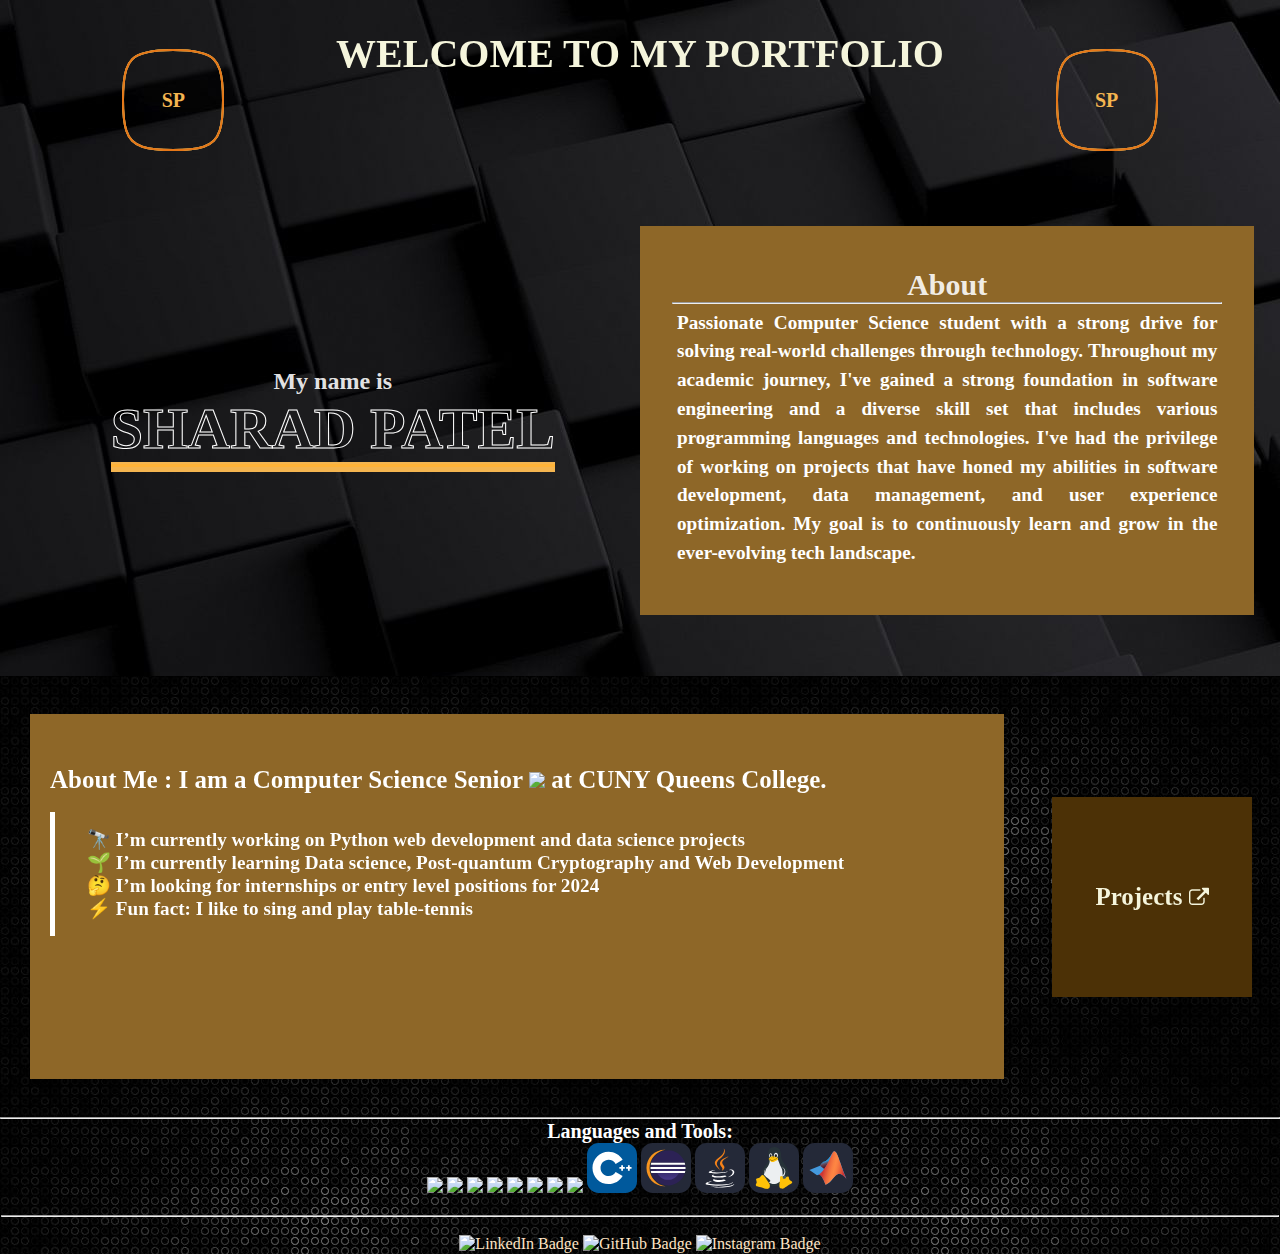
==== commit a7d27d64: "Files Updated" ====
--- a/index.html
+++ b/index.html
@@ -9,37 +9,76 @@
 </head>
 <body>
     <div class="WelcomeDiv">
-        <h1 class="Welcome">WELCOME TO MY PORTFOLIO</h1>
-        <br>
-        <br>
+        <div></div>
+        <div class="brand">
+            <div class="logo">
+              <svg width="200px" height="200px" >
+                    <path stroke="#f4b550" stroke-width="0" fill="#ff004e" d="M140.773,59.227C137.316,55.771,130.055,50,100,50
+                    s-37.317,5.771-40.774,9.227C55.77,62.684,49.999,69.104,50,100c-0.001,30.896,5.77,37.316,9.227,40.773
+                    C62.683,144.229,69.103,150,100,150c30.895,0,37.317-5.771,40.772-9.227C144.229,137.316,150,130.896,150,100
+                    S144.229,62.683,140.773,59.227z"/>
+              
+                    <path stroke="#f4b550" stroke-width="0" fill="#ff004e" d="M140.773,59.227C137.316,55.771,130.055,50,100,50
+                    s-37.317,5.771-40.774,9.227C55.77,62.684,49.999,69.104,50,100c-0.001,30.896,5.77,37.316,9.227,40.773
+                    C62.683,144.229,69.103,150,100,150c30.895,0,37.317-5.771,40.772-9.227C144.229,137.316,150,130.896,150,100
+                    S144.229,62.683,140.773,59.227z"/>
+              
+                    <path stroke="#f4b550" stroke-width="0" fill="#ff004e" d="M140.773,59.227C137.316,55.771,130.055,50,100,50
+                    s-37.317,5.771-40.774,9.227C55.77,62.684,49.999,69.104,50,100c-0.001,30.896,5.77,37.316,9.227,40.773
+                    C62.683,144.229,69.103,150,100,150c30.895,0,37.317-5.771,40.772-9.227C144.229,137.316,150,130.896,150,100
+                    S144.229,62.683,140.773,59.227z"/>
+              </svg>
+            </div>
+        </div>
+        <div class="WelcomeHeader">
+            <h1 class="Welcome">WELCOME TO MY PORTFOLIO</h1>
+        </div>
+        <div class="brand Rbrand">
+            <div class="logo">
+              <svg width="200px" height="200px" >
+                    <path stroke="#f4b550" stroke-width="0" fill="#ff004e" d="M140.773,59.227C137.316,55.771,130.055,50,100,50
+                    s-37.317,5.771-40.774,9.227C55.77,62.684,49.999,69.104,50,100c-0.001,30.896,5.77,37.316,9.227,40.773
+                    C62.683,144.229,69.103,150,100,150c30.895,0,37.317-5.771,40.772-9.227C144.229,137.316,150,130.896,150,100
+                    S144.229,62.683,140.773,59.227z"/>
+              
+                    <path stroke="#f4b550" stroke-width="0" fill="#ff004e" d="M140.773,59.227C137.316,55.771,130.055,50,100,50
+                    s-37.317,5.771-40.774,9.227C55.77,62.684,49.999,69.104,50,100c-0.001,30.896,5.77,37.316,9.227,40.773
+                    C62.683,144.229,69.103,150,100,150c30.895,0,37.317-5.771,40.772-9.227C144.229,137.316,150,130.896,150,100
+                    S144.229,62.683,140.773,59.227z"/>
+              
+                    <path stroke="#f4b550" stroke-width="0" fill="#ff004e" d="M140.773,59.227C137.316,55.771,130.055,50,100,50
+                    s-37.317,5.771-40.774,9.227C55.77,62.684,49.999,69.104,50,100c-0.001,30.896,5.77,37.316,9.227,40.773
+                    C62.683,144.229,69.103,150,100,150c30.895,0,37.317-5.771,40.772-9.227C144.229,137.316,150,130.896,150,100
+                    S144.229,62.683,140.773,59.227z"/>
+              </svg>
+            </div>
+            <div></div>
+        </div>
     </div>
     <div class="Introduction">
-        <br>
-        <br>
-        <br>
-        <br>
         <div class="Header">
             <div class="container">
                 <h2 style="font-weight: 600;">My name is</h2>
                 <div class="Title">
-                <h1>Sharad Patel<div class="Title__highlight"></div></h1>
+                <h1>Sharad&nbsp;Patel<div class="Title__highlight"></div></h1>
                 <div class="Title__underline"></div>
-                <div aria-hidden class="Title__filled">Sharad</div>
+                <div aria-hidden class="Title__filled">Sharad&nbsp;Patel</div>
                 </div>
             </div>
-            <p class="Info">Motivated student completing Computer Science degree. Experienced in Agile and Scrum environments.
-                Supports team administrative, project coordination, design and programming needs. Fluent in Python,
-                Java, C++, and JavaScript. School projects included building apps, optimizing programs and validating
-                code. 
-            </p>
+            <div class="card" tabindex="0">
+                <span class="card__infoicon">
+                    About
+                </span>
+                <hr>
+                <p class="card__description">Passionate Computer Science student with a strong drive for solving real-world challenges through technology. 
+                Throughout my academic journey, I've gained a strong foundation in software engineering and a diverse skill set that includes various programming languages and technologies. 
+                I've had the privilege of working on projects that have honed my abilities in software development, data management, and user experience optimization. 
+                My goal is to continuously learn and grow in the ever-evolving tech landscape.</p>
+            </div>
         </div>
-        <br>
-        <br>
-        <br>
-        <br>
-        <br>
-        <br>
     </div>
+    <br>
+    <br>
     <div style="background-image: url(./Backgrounds/Back5.jpg);">
     <br>
     <div class="AboutAndProject">
@@ -56,10 +95,15 @@
             </blockquote>
         </div>
         <div class="ProjectBox">
-            <div class="box with-drop-shadow"><a href="./projects.html" target="_blank">Projects <i class="fa fa-external-link" style="font-size:20px"></i></a>
+            <div class="container">
+                <div class="item">
+                    <a href="./projects.html" target="_blank" class="glitch" data-glitch="Projects ">Projects <i class="fa fa-external-link" style="font-size:20px"></i></a>
+                </div>
             </div>
           </div>
     </div>
+    <br>
+    <hr>
     <footer class="Socials">
              <div class="Skills">
                 <div>
@@ -82,6 +126,8 @@
                 </div>
             </div>
             <br>
+            <hr>
+            <br>
             <a href="https://www.linkedin.com/in/sharad-patel-58518b176/" target="_blank">
                 <img src="https://img.shields.io/badge/LinkedIn-0077B5?style=for-the-badge&logo=linkedin&logoColor=white" alt="LinkedIn Badge"/>
              </a>
--- a/styles.css
+++ b/styles.css
@@ -1,5 +1,11 @@
 html{
-  background-image: url(Backgrounds/Back7New.jpg);
+  background-image: url(Backgrounds/Back9.jpg);
+}
+
+body{
+  height: 100vh;
+  max-width: 100vw;
+  margin:0;
 }
 
 ::selection{
@@ -21,7 +27,7 @@
 
 p{
     font-size: 12pt;
-    font-weight: 800;
+    font-weight: 600;
     font-family:'Lucida Sans', 'Lucida Sans Regular', 'Lucida Grande', 'Lucida Sans Unicode', Geneva, Verdana, sans-serif;
     text-align: justify;
     padding: 5px;
@@ -121,11 +127,11 @@
 body .Introduction p{
     display: grid;
     gap: 4vh;
-    font-size: 1.4rem;
+    font-size: 1.2rem;
     font-family: 'Bebas Neue', cursive;
     line-height: 1.5;
     background-color: var(--background);
-    color: var(--text);
+    color: white;
 }
 
 blockquote {
@@ -133,17 +139,14 @@
     margin-left: 0;
     padding: 1rem 0 1rem 2rem;
     font-size: 2rem;
+    color: white;
 }
 
 .About {
     font-family: 'Bebas Neue', cursive;
     -webkit-background-clip: text;
     -webkit-text-fill-color: transparent;
-    background-image: linear-gradient(
-      35deg,
-      var(--color-primary),
-      var(--color-secondary)
-    );
+    background-color: white;
     p {
       margin: 0;
     }
@@ -156,6 +159,18 @@
     font-family: 'Bebas Neue', cursive;;
     color: #ffb338;
     margin-top: 32px;
+}
+
+.AboutHeader{
+  padding: 20px;
+  padding-bottom: 30px;
+  margin: 20px;
+  background-color: #8e6728;
+  transition: ease-in 0.3s;
+}
+
+.AboutHeader:hover{
+  border-radius: 65px;
 }
 
 /* Project Description CSS */
@@ -215,7 +230,7 @@
     margin: 4px 0;
     border-left: 2px solid #77571d;
     transition: 0.5s;
-    cursor: pointer;
+    cursor: context-menu;
 }
 
 .list ul li:hover {
@@ -272,7 +287,7 @@
 .Title {
   font-family: 'Bebas Neue', cursive;
   color: white;
-  cursor: pointer;
+  cursor: context-menu;
   position: relative;
 }
 
@@ -282,7 +297,7 @@
   padding: 0;
   overflow: hidden;
   text-transform: uppercase;
-  font-size: 4em;
+  font-size: 58px;
   font-family: 'Bebas Neue', cursive;
   -webkit-text-stroke: 1px white;
   -webkit-text-fill-color: rgba(255, 255, 255, 0);
@@ -315,7 +330,7 @@
   padding: 0;
   border: none;
   text-transform: uppercase;
-  font-size: 4em;
+  font-size: 60px;
   top: 0;
   -webkit-clip-path: polygon(0% 100%, 0% 99%, 100% 99%, 100% 100%);
           clip-path: polygon(0% 100%, 0% 99%, 100% 99%, 100% 100%);
@@ -454,10 +469,106 @@
 
 .WelcomeDiv{
   text-align: center;
-}
+  cursor: context-menu;
+  display: grid;
+  grid-template-columns: .1fr .1fr 1fr .1fr .1fr;
+}
+
 
 .Welcome{
   font-size: 40px;
+  font-weight: 600;
+  background-image: linear-gradient(
+    to right,
+    #ff9d00,
+    #f7b733 50%,
+    beige 50%
+  );
+  margin-top: 30px;
+  background-size: 200% 100%;
+  background-position: -100%;
+  -webkit-background-clip: text;
+  -webkit-text-fill-color: transparent;
+  transition: all 0.3s ease-in-out;
+}
+
+.Welcome:before {
+  content: '';
+  background: #f4b550;
+  display: block;
+  position: absolute;
+  left: 0;
+  width: 0;
+  height: 3px;
+  transition: all 0.3s ease-in-out;
+}
+
+.Welcome:hover {
+ background-position: 0;
+}
+
+.Welcome:hover::before {
+  width:100%;
+}
+
+/* Project Link Header */
+
+.ProjectBox .container {
+  align-items: center;
+  display: flex;
+  justify-content: center;
+  height: 200px;
+  width: 200px;
+}
+
+.item {
+  align-items: center;
+  display: flex;
+  height: 200px;
+  justify-content: center;
+  position: relative;
+  width: 200px;
+  z-index: 1000;
+}
+.item img {
+  object-fit: cover;
+  height: 400px;
+  width: 400px;
+}
+.item::before, .item::after {
+  background-color: #f4b550;
+  content: "";
+  height: 100%;
+  position: absolute;
+  transition: all 0.2s;
+  transition-delay: 0.2s;
+  transform: translateY(0px) translateX(0px);
+  width: 100%;
+  z-index: -1;
+}
+.item::after {
+  background-color: #4c3106;
+}
+.item:hover {
+  animation-name: hoverPop;
+  animation-duration: 0.4s;
+  animation-fill-direction: forward;
+}
+.item:hover img {
+  box-shadow: 2px 2px 4px 0px rgba(10, 12, 15, 0.27);
+  box-shadow: 0px 0px 30px 0px rgba(10, 12, 15, 0.27);
+}
+.item:hover::before {
+  animation: slick-hover-2 3s 0.4s linear infinite;
+  transform: translateY(-20px) translateX(-20px);
+}
+.item:hover::after {
+  animation: slick-hover 3s 0.4s linear infinite reverse;
+  transform: translateY(20px) translateX(20px);
+}
+
+.ProjectBox a{
+  font-size: 25px;
   font-weight: 600;
   background-image: linear-gradient(
     to right,
@@ -475,7 +586,7 @@
   transition: all 0.3s ease-in-out;
 }
 
-.Welcome:before {
+.ProjectBox a:before {
   content: '';
   background: #f4b550;
   display: block;
@@ -487,10 +598,219 @@
   transition: all 0.3s ease-in-out;
 }
 
-.Welcome:hover {
+.ProjectBox a:hover {
  background-position: 0;
 }
 
-.Welcome:hover::before {
+.ProjectBox a:hover::before {
   width:100%;
-}+}
+
+@keyframes hoverPop {
+  0%, 100% {
+    transform: scale(1);
+  }
+  33% {
+    transform: scale(1.05);
+  }
+  66% {
+    transform: scale(0.9);
+  }
+}
+@keyframes slick-hover {
+  0.00% {
+    transform: translateY(20px) translateX(20px);
+  }
+  16.67% {
+    transform: translateY(-13px) translateX(-9px);
+  }
+  33.33% {
+    transform: translateY(4px) translateX(12px);
+  }
+  50.00% {
+    transform: translateY(20px) translateX(-20px);
+  }
+  66.67% {
+    transform: translateY(-3px) translateX(8px);
+  }
+  83.33% {
+    transform: translateY(-15px) translateX(-11px);
+  }
+  100.00% {
+    transform: translateY(20px) translateX(20px);
+  }
+}
+
+@keyframes slick-hover-2 {
+  0.00% {
+    transform: translateY(-20px) translateX(-20px);
+  }
+  16.67% {
+    transform: translateY(3px) translateX(-5px);
+  }
+  33.33% {
+    transform: translateY(18px) translateX(-10px);
+  }
+  50.00% {
+    transform: translateY(-20px) translateX(20px);
+  }
+  66.67% {
+    transform: translateY(15px) translateX(-4px);
+  }
+  83.33% {
+    transform: translateY(-1px) translateX(15px);
+  }
+  100.00% {
+    transform: translateY(-20px) translateX(-20px);
+  }
+}
+
+/* Header Box */
+
+.card {
+  position: relative;
+  padding: 42px 32px;
+  transition: all ease-in-out 0.3s;
+  background-color: #8e6728;
+}
+
+.card__infoicon{
+  display: absolute;
+  font-size: 30px;
+  font-weight: 900;
+}
+
+.card__title {
+  margin: 0;
+  font-size: 3em;
+  line-height: 1.8;
+}
+
+.card__description {
+  margin: 0;
+  font-size: 1.1em;
+  line-height: 1.6;
+}
+
+.card__credits {
+  margin: 0;
+  padding: 4px 0;
+  font-size: 1.1em;
+}
+
+.card__reference {
+  display: inline-block;
+  border-bottom: 1px solid transparent;
+  color: #0099ff;
+  text-decoration: none;
+  transition: ease-in 0.3s;
+}
+
+.card__reference:hover {
+  border-bottom-color: #0099ff;
+}
+
+.card:hover, .card:focus {
+  border-radius: 125px;
+  box-shadow: 0px 3px 9px rgba(0, 0, 0, 0.12), 0px 3px 18px rgba(0, 0, 0, 0.08);
+  outline: none;
+}
+
+.card:focus {
+  box-shadow: 0px 3px 9px rgba(0, 0, 0, 0.12), 0px 3px 18px rgba(0, 0, 0, 0.08), 0px 0px 0px 4px rgba(0, 0, 0, 0.2);
+}
+
+/* Logo */
+
+
+.brand {
+  margin-top: 0;
+  width: 200px;
+  height: 200px;
+  position: relative;
+  text-align: left;
+  
+}
+.brand:before {
+  
+  content: "SP";
+  line-height: 200px;
+  color: #f4b550;
+  font-size: 20px;
+  font-weight: bold;
+  text-align: center;
+  width: 200px;
+  height: 200px;
+  margin: 0;
+  position: absolute;
+  
+  z-index: 99999 !important;
+}
+
+.logo{
+  animation: 5s linear infinite;
+  animation-name: rotate-0;
+  animation-delay: 0s;
+  transform-origin: 50% 50%;
+  transform: rotate(0deg);
+  
+}
+
+
+svg path{
+  fill:none;
+  stroke-width:2;
+  top:0;
+  right:0;
+  mix-blend-mode: multiply;
+  transform-origin: 50% 50%;
+  transform: rotate(0deg) ;
+  animation: 4s linear infinite;
+}
+
+.logo svg path:nth-child(1) {
+  opacity: 1;
+  animation-name: rotate-1;
+  animation-delay: .5s;
+}
+.logo svg path:nth-child(2) {
+  opacity: .5;
+  animation-name: rotate-2;
+  animation-delay: .6s;
+}
+.logo svg path:nth-child(3) {
+  opacity: .8;
+  animation-name: rotate-3;
+  animation-delay: .7s;
+}
+
+
+@keyframes scale-1 {
+  0%{
+    transform: scale(1);
+  }50% {
+    transform: scale(.9);
+  }100% {
+    transform: scale(1);
+  } 
+}
+
+@keyframes rotate-0 {
+  from { transform: rotate(0deg); }
+    to { transform: rotate(360deg); }
+} 
+
+@keyframes rotate-1 {
+  from { transform: rotate(0deg); }
+    to { transform: rotate(360deg); }
+}
+
+@keyframes rotate-2 {
+  from { transform: rotate(0deg); }
+    to { transform: rotate(-360deg); }
+}
+
+@keyframes rotate-3 {
+  from { transform: rotate(0deg); }
+    to { transform: rotate(0deg); }
+}
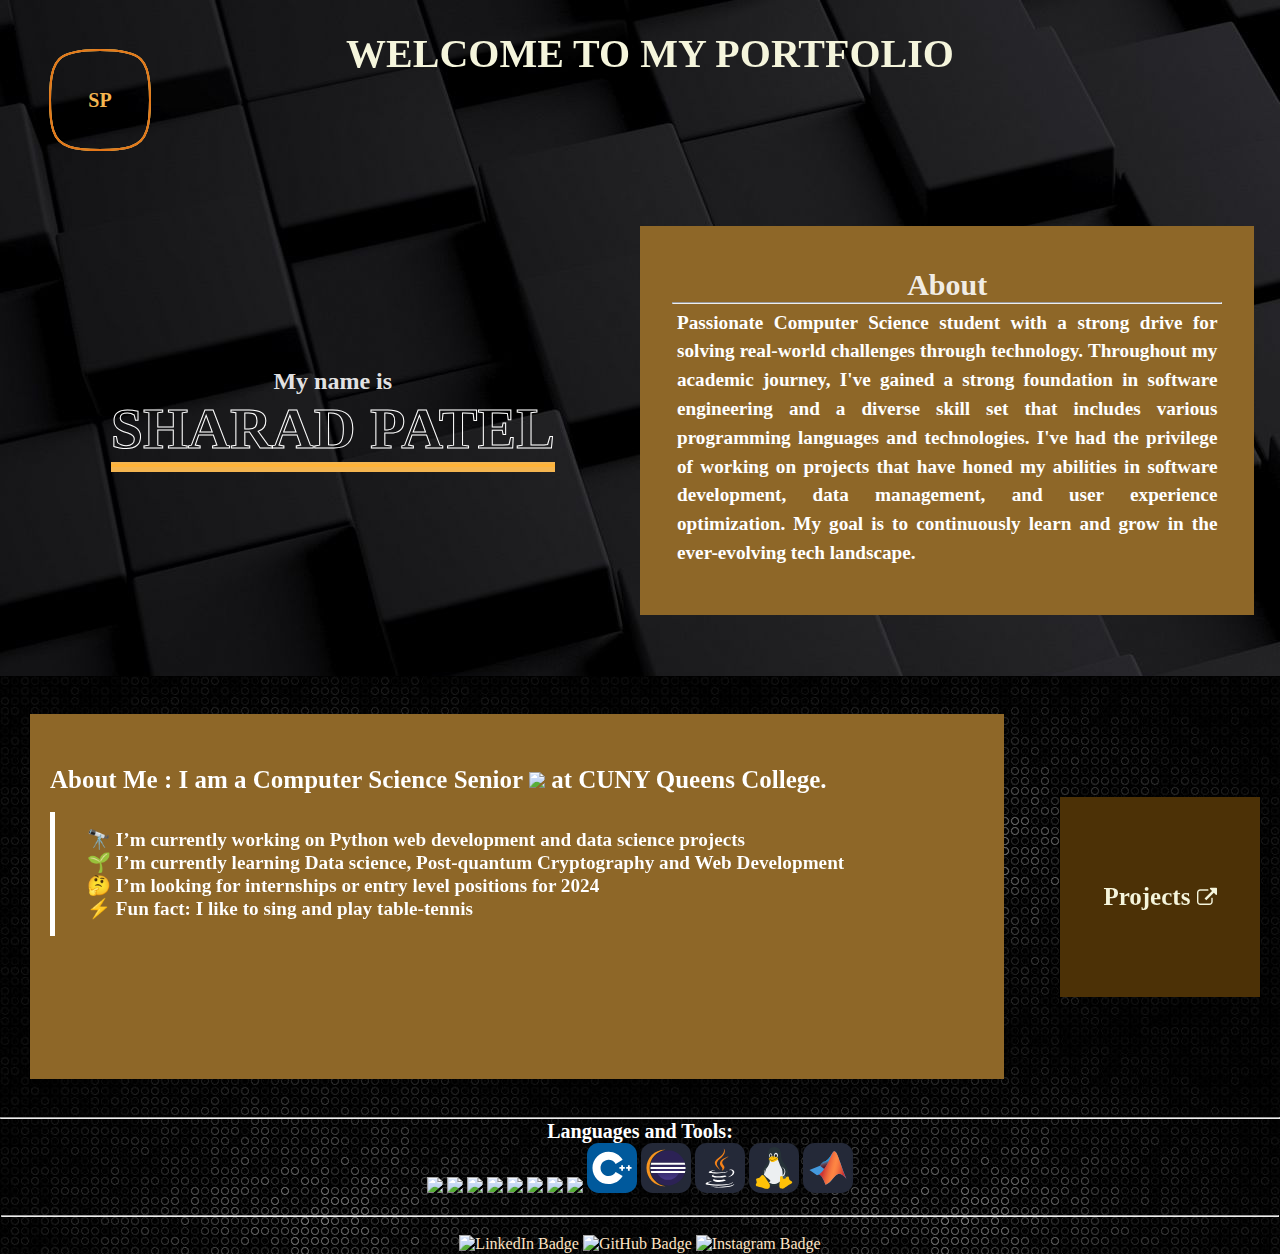
==== commit b002c179: "Files Updated" ====
--- a/index.html
+++ b/index.html
@@ -8,8 +8,7 @@
     <title>Sharad Patel Resume</title>
 </head>
 <body>
-    <div class="WelcomeDiv">
-        <div></div>
+    <div class="WelcomeDiv" style="max-width: 100%;">
         <div class="brand">
             <div class="logo">
               <svg width="200px" height="200px" >
@@ -32,27 +31,6 @@
         </div>
         <div class="WelcomeHeader">
             <h1 class="Welcome">WELCOME TO MY PORTFOLIO</h1>
-        </div>
-        <div class="brand Rbrand">
-            <div class="logo">
-              <svg width="200px" height="200px" >
-                    <path stroke="#f4b550" stroke-width="0" fill="#ff004e" d="M140.773,59.227C137.316,55.771,130.055,50,100,50
-                    s-37.317,5.771-40.774,9.227C55.77,62.684,49.999,69.104,50,100c-0.001,30.896,5.77,37.316,9.227,40.773
-                    C62.683,144.229,69.103,150,100,150c30.895,0,37.317-5.771,40.772-9.227C144.229,137.316,150,130.896,150,100
-                    S144.229,62.683,140.773,59.227z"/>
-              
-                    <path stroke="#f4b550" stroke-width="0" fill="#ff004e" d="M140.773,59.227C137.316,55.771,130.055,50,100,50
-                    s-37.317,5.771-40.774,9.227C55.77,62.684,49.999,69.104,50,100c-0.001,30.896,5.77,37.316,9.227,40.773
-                    C62.683,144.229,69.103,150,100,150c30.895,0,37.317-5.771,40.772-9.227C144.229,137.316,150,130.896,150,100
-                    S144.229,62.683,140.773,59.227z"/>
-              
-                    <path stroke="#f4b550" stroke-width="0" fill="#ff004e" d="M140.773,59.227C137.316,55.771,130.055,50,100,50
-                    s-37.317,5.771-40.774,9.227C55.77,62.684,49.999,69.104,50,100c-0.001,30.896,5.77,37.316,9.227,40.773
-                    C62.683,144.229,69.103,150,100,150c30.895,0,37.317-5.771,40.772-9.227C144.229,137.316,150,130.896,150,100
-                    S144.229,62.683,140.773,59.227z"/>
-              </svg>
-            </div>
-            <div></div>
         </div>
     </div>
     <div class="Introduction">
@@ -79,7 +57,7 @@
     </div>
     <br>
     <br>
-    <div style="background-image: url(./Backgrounds/Back5.jpg);">
+    <div class="AboutAndFooter" style="background-image: url(./Backgrounds/Back5.jpg);">
     <br>
     <div class="AboutAndProject">
         <div class="AboutHeader">
--- a/styles.css
+++ b/styles.css
@@ -4,7 +4,7 @@
 
 body{
   height: 100vh;
-  max-width: 100vw;
+  max-width: 100vw !important;
   margin:0;
 }
 
@@ -23,6 +23,7 @@
   margin-bottom: 0px;
   padding: 2%;
   grid: 1fr 1fr;
+  max-width: 100%;
 }
 
 p{
@@ -118,10 +119,6 @@
     background-color: var(--color-primary);
     color: var(--background);
     -webkit-text-fill-color: var(--background);
-}
-
-* {
-    box-sizing: border-box;
 }
 
 body .Introduction p{
@@ -352,6 +349,7 @@
 .AboutAndProject {
     display: grid;
     grid-template-columns: 1fr .25fr;
+    max-width: 100%;
 }
 
 .AboutHeader{
@@ -471,7 +469,8 @@
   text-align: center;
   cursor: context-menu;
   display: grid;
-  grid-template-columns: .1fr .1fr 1fr .1fr .1fr;
+  grid-template-columns: .1fr 1fr .2fr;
+  max-width: 100%;
 }
 
 
@@ -519,6 +518,7 @@
   justify-content: center;
   height: 200px;
   width: 200px;
+  margin-right: 20px;
 }
 
 .item {
@@ -728,8 +728,7 @@
   width: 200px;
   height: 200px;
   position: relative;
-  text-align: left;
-  
+  text-align: left; 
 }
 .brand:before {
   
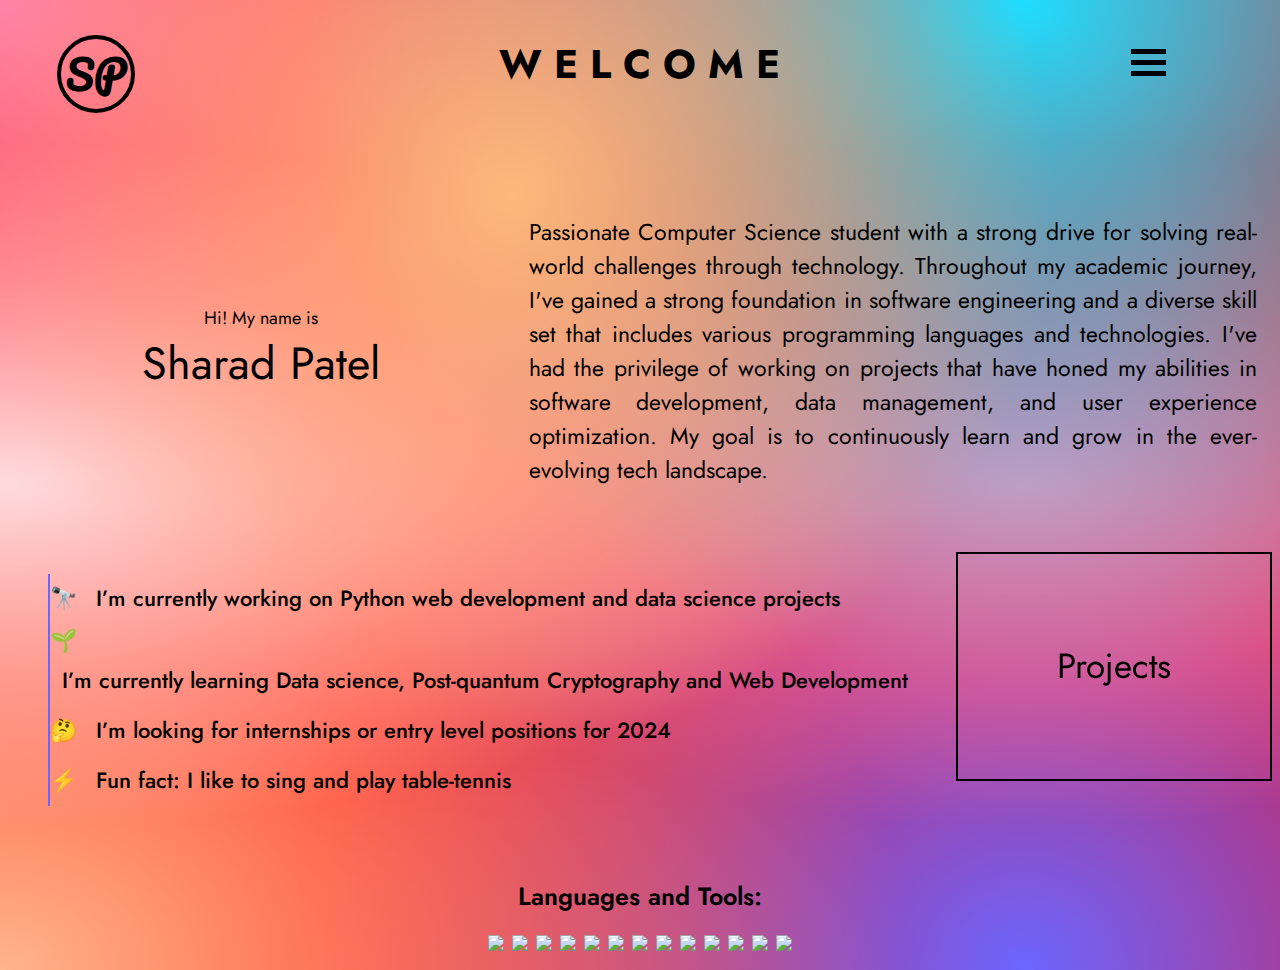
==== commit 5ba92cb7: "Files Updated" ====
--- a/index.html
+++ b/index.html
@@ -3,119 +3,107 @@
 <head>
     <meta charset="UTF-8">
     <meta name="viewport" content="width=device-width, initial-scale=1.0">
-    <link rel="stylesheet" href = "./styles.css">
-    <link rel="stylesheet" href="https://cdnjs.cloudflare.com/ajax/libs/font-awesome/4.7.0/css/font-awesome.min.css">
-    <title>Sharad Patel Resume</title>
+    <link rel="stylesheet" href="./styles.css">
+    <link rel="stylesheet" href="https://fonts.googleapis.com/css?family=Jost">
+    <link rel="stylesheet" href="https://fonts.googleapis.com/css?family=Pacifico">
+    <title>Portfolio</title>
 </head>
 <body>
-    <div class="WelcomeDiv" style="max-width: 100%;">
-        <div class="brand">
-            <div class="logo">
-              <svg width="200px" height="200px" >
-                    <path stroke="#f4b550" stroke-width="0" fill="#ff004e" d="M140.773,59.227C137.316,55.771,130.055,50,100,50
-                    s-37.317,5.771-40.774,9.227C55.77,62.684,49.999,69.104,50,100c-0.001,30.896,5.77,37.316,9.227,40.773
-                    C62.683,144.229,69.103,150,100,150c30.895,0,37.317-5.771,40.772-9.227C144.229,137.316,150,130.896,150,100
-                    S144.229,62.683,140.773,59.227z"/>
-              
-                    <path stroke="#f4b550" stroke-width="0" fill="#ff004e" d="M140.773,59.227C137.316,55.771,130.055,50,100,50
-                    s-37.317,5.771-40.774,9.227C55.77,62.684,49.999,69.104,50,100c-0.001,30.896,5.77,37.316,9.227,40.773
-                    C62.683,144.229,69.103,150,100,150c30.895,0,37.317-5.771,40.772-9.227C144.229,137.316,150,130.896,150,100
-                    S144.229,62.683,140.773,59.227z"/>
-              
-                    <path stroke="#f4b550" stroke-width="0" fill="#ff004e" d="M140.773,59.227C137.316,55.771,130.055,50,100,50
-                    s-37.317,5.771-40.774,9.227C55.77,62.684,49.999,69.104,50,100c-0.001,30.896,5.77,37.316,9.227,40.773
-                    C62.683,144.229,69.103,150,100,150c30.895,0,37.317-5.771,40.772-9.227C144.229,137.316,150,130.896,150,100
-                    S144.229,62.683,140.773,59.227z"/>
-              </svg>
-            </div>
+    <div id="header">
+        <div id="logo">
+            <h1>SP</h1>
         </div>
-        <div class="WelcomeHeader">
-            <h1 class="Welcome">WELCOME TO MY PORTFOLIO</h1>
+        <div id="welcome">
+            <h1>
+            <span style="--i:1">W</span>
+            <span style="--i:2">E</span>
+            <span style="--i:3">L</span>
+            <span style="--i:4">C</span>
+            <span style="--i:5">O</span>
+            <span style="--i:6">M</span>
+            <span style="--i:7">E</span>
+            </h1>
+            <!--
+            &nbsp;
+            <span>T</span>
+            <span>0</span>
+            &nbsp;
+            <span>M</span>
+            <span>Y</span>
+            &nbsp;
+            <span>P</span>
+            <span>O</span>
+            <span>R</span>
+            <span>T</span>
+            <span>F</span>
+            <span>O</span>
+            <span>L</span>
+            <span>I</span>
+            <span>O</span>
+            -->
         </div>
-    </div>
-    <div class="Introduction">
-        <div class="Header">
-            <div class="container">
-                <h2 style="font-weight: 600;">My name is</h2>
-                <div class="Title">
-                <h1>Sharad&nbsp;Patel<div class="Title__highlight"></div></h1>
-                <div class="Title__underline"></div>
-                <div aria-hidden class="Title__filled">Sharad&nbsp;Patel</div>
+        <div id="socialsDiv">
+            <span>
+                <div id="socials">
+                        <div></div>
+                        <div></div>
+                        <div></div>
                 </div>
-            </div>
-            <div class="card" tabindex="0">
-                <span class="card__infoicon">
-                    About
-                </span>
-                <hr>
-                <p class="card__description">Passionate Computer Science student with a strong drive for solving real-world challenges through technology. 
-                Throughout my academic journey, I've gained a strong foundation in software engineering and a diverse skill set that includes various programming languages and technologies. 
-                I've had the privilege of working on projects that have honed my abilities in software development, data management, and user experience optimization. 
-                My goal is to continuously learn and grow in the ever-evolving tech landscape.</p>
+            </span>
+            <div id="content">
+                <div><a href="https://www.linkedin.com/in/sharad-patel-58518b176/" target="_blank">LinkedIn</a></div>
+                <div><a href="https://github.com/sharadpatel11" target="_blank">GitHub</a></div>
+                <div><a href="https://www.instagram.com/sharad_patel11/" target="_blank">Instagram</a></div>
             </div>
         </div>
     </div>
-    <br>
-    <br>
-    <div class="AboutAndFooter" style="background-image: url(./Backgrounds/Back5.jpg);">
-    <br>
-    <div class="AboutAndProject">
-        <div class="AboutHeader">
-            <div  class="About AboutHeading">About Me : I am a Computer Science Senior <img src="https://media.giphy.com/media/WUlplcMpOCEmTGBtBW/giphy.gif" width="30"> at CUNY Queens College.</div>
-            <br>
-            <blockquote>
-                <ul class="AboutList">
-                    <li>🔭 <span  class="About">I’m currently working on Python web development and data science projects</span></li>
-                    <li>🌱 <span  class="About">I’m currently learning Data science, Post-quantum Cryptography and Web Development</span></li>
-                    <li>🤔 <span  class="About">I’m looking for internships or entry level positions for 2024</span></li>
-                    <li>⚡ <span  class="About">Fun fact: I like to sing and play table-tennis</span></li>
-                </ul>
-            </blockquote>
+    <div id="introduction">
+        <div id="name">
+            <div id="name1">Hi! My name is</div>
+            <div id="name2"><span>Sharad</span>&nbsp;<span>Patel</span></div>
+            <!-- <div id="name2"><span>S</span><span>h</span><span>a</span><span>r</span><span>a</span><span>d</span>&nbsp;<span>P</span><span>a</span><span>t</span><span>e</span><span>l</span></div> -->
         </div>
-        <div class="ProjectBox">
-            <div class="container">
-                <div class="item">
-                    <a href="./projects.html" target="_blank" class="glitch" data-glitch="Projects ">Projects <i class="fa fa-external-link" style="font-size:20px"></i></a>
-                </div>
+        <div id="introP">
+            Passionate Computer Science student with a strong drive for solving real-world challenges through technology. 
+                Throughout my academic journey, I've gained a strong foundation in software engineering and a diverse skill set that includes various programming languages and technologies. 
+                I've had the privilege of working on projects that have honed my abilities in software development, data management, and user experience optimization. 
+                My goal is to continuously learn and grow in the ever-evolving tech landscape.
+        </div>
+    </div>
+    <div id="about">
+        <div id="aboutlist">
+            <ul class="AboutList">
+                <li>🔭 <span  class="About">I’m currently working on Python web development and data science projects</span></li>
+                <li>🌱 <span  class="About">I’m currently learning Data science, Post-quantum Cryptography and Web Development</span></li>
+                <li>🤔 <span  class="About">I’m looking for internships or entry level positions for 2024</span></li>
+                <li>⚡ <span  class="About">Fun fact: I like to sing and play table-tennis</span></li>
+            </ul>
+        </div>
+        <div id="project">
+            <div>
+                <a href="./projects.html">Projects</a>
             </div>
-          </div>
+        </div>
     </div>
-    <br>
-    <hr>
-    <footer class="Socials">
-             <div class="Skills">
-                <div>
-                    <span>Languages and Tools:</span>
-                </div>
-                <div>
-                    <img src="https://user-images.githubusercontent.com/74038190/212257454-16e3712e-945a-4ca2-b238-408ad0bf87e6.gif" width="50">
-                    <img src="https://user-images.githubusercontent.com/74038190/212257472-08e52665-c503-4bd9-aa20-f5a4dae769b5.gif" width="50">
-                    <img src="https://user-images.githubusercontent.com/74038190/212257465-7ce8d493-cac5-494e-982a-5a9deb852c4b.gif" width="50">
-                    <img src="https://user-images.githubusercontent.com/74038190/212257460-738ff738-247f-4445-a718-cdd0ca76e2db.gif" width="50">
-                    <img src="https://user-images.githubusercontent.com/74038190/212281763-e6ecd7ef-c4aa-45b6-a97c-f33f6bb592bd.gif" width="50">
-                    <img src="https://user-images.githubusercontent.com/74038190/212281775-b468df30-4edc-4bf8-a4ee-f52e1aaddc86.gif" width="100">
-                    <img src="https://github.com/Anmol-Baranwal/Cool-GIFs-For-GitHub/assets/74038190/29fd6286-4e7b-4d6c-818f-c4765d5e39a9" width="50">
-                    <img src="https://github.com/Anmol-Baranwal/Cool-GIFs-For-GitHub/assets/74038190/67f477ed-6624-42da-99f0-1a7b1a16eecb" width="50">
-                    <img src="./Skills/CPP.svg" width="50">
-                    <img src="./Skills/Eclipse-Dark.svg" width="50">
-                    <img src="./Skills/Java-Dark.svg" width="50">
-                    <img src="./Skills/Linux-Dark.svg"width="50">
-                    <img src="./Skills/Matlab-Dark.svg" width="50">
-                </div>
-            </div>
-            <br>
-            <hr>
-            <br>
-            <a href="https://www.linkedin.com/in/sharad-patel-58518b176/" target="_blank">
-                <img src="https://img.shields.io/badge/LinkedIn-0077B5?style=for-the-badge&logo=linkedin&logoColor=white" alt="LinkedIn Badge"/>
-             </a>
-             <a href="https://github.com/sharadpatel11" target="_blank">
-                <img src="https://img.shields.io/badge/GitHub-100000?style=for-the-badge&logo=github&logoColor=white" alt="GitHub Badge"/>
-             </a>
-             <a href="https://www.instagram.com/sharad_patel11/" target="_blank">
-                <img src="https://img.shields.io/badge/Instagram-E4405F?style=for-the-badge&logo=instagram&logoColor=white" alt="Instagram Badge"/>
-             </a>
-    </footer>
+    <div id="skills">
+        <div>
+            <span>Languages and Tools:</span>
+        </div>
+        <div>
+            <img src="https://user-images.githubusercontent.com/74038190/212257454-16e3712e-945a-4ca2-b238-408ad0bf87e6.gif" width="50">
+            <img src="https://user-images.githubusercontent.com/74038190/212257472-08e52665-c503-4bd9-aa20-f5a4dae769b5.gif" width="50">
+            <img src="https://user-images.githubusercontent.com/74038190/212257465-7ce8d493-cac5-494e-982a-5a9deb852c4b.gif" width="50">
+            <img src="https://user-images.githubusercontent.com/74038190/212257460-738ff738-247f-4445-a718-cdd0ca76e2db.gif" width="50">
+            <img src="https://user-images.githubusercontent.com/74038190/212281763-e6ecd7ef-c4aa-45b6-a97c-f33f6bb592bd.gif" width="50">
+            <img src="https://user-images.githubusercontent.com/74038190/212281775-b468df30-4edc-4bf8-a4ee-f52e1aaddc86.gif" width="100">
+            <img src="https://github.com/Anmol-Baranwal/Cool-GIFs-For-GitHub/assets/74038190/29fd6286-4e7b-4d6c-818f-c4765d5e39a9" width="50">
+            <img src="https://github.com/Anmol-Baranwal/Cool-GIFs-For-GitHub/assets/74038190/67f477ed-6624-42da-99f0-1a7b1a16eecb" width="50">
+            <img src="./Skills/CPP.svg" width="50">
+            <img src="./Skills/Eclipse-Dark.svg" width="50">
+            <img src="./Skills/Java-Dark.svg" width="50">
+            <img src="./Skills/Linux-Dark.svg"width="50">
+            <img src="./Skills/Matlab-Dark.svg" width="50">
+        </div>
     </div>
 </body>
-</html>
+</html>--- a/styles.css
+++ b/styles.css
@@ -1,815 +1,316 @@
-html{
-  background-image: url(Backgrounds/Back9.jpg);
-}
-
 body{
-  height: 100vh;
-  max-width: 100vw !important;
-  margin:0;
-}
-
-::selection{
-  color: lightskyblue;
-}
-
-.Welcome{
-  color: #ffb338;
-  text-align: center;
-}
-
-.Introduction {
-  color: #ffffffe6;
-  text-align: center;
-  margin-bottom: 0px;
-  padding: 2%;
-  grid: 1fr 1fr;
-  max-width: 100%;
-}
-
-p{
-    font-size: 12pt;
-    font-weight: 600;
-    font-family:'Lucida Sans', 'Lucida Sans Regular', 'Lucida Grande', 'Lucida Sans Unicode', Geneva, Verdana, sans-serif;
+    max-width: 100%;
+    font-family: 'jost', serif;
+    min-height: 100vh;
+    cursor: context-menu;
+    background-color: hsla(0, 100%, 50%, 1);
+    background-image:
+    radial-gradient(at 40% 20%, hsla(28, 100%, 74%, 1) 0px, transparent 50%),
+    radial-gradient(at 80% 0%, hsla(189, 100%, 56%, 1) 0px, transparent 50%),
+    radial-gradient(at 0% 50%, hsla(355, 100%, 93%, 1) 0px, transparent 50%),
+    radial-gradient(at 80% 50%, hsla(340, 100%, 76%, 1) 0px, transparent 50%),
+    radial-gradient(at 0% 100%, hsla(22, 100%, 77%, 1) 0px, transparent 50%),
+    radial-gradient(at 80% 100%, hsla(242, 100%, 70%, 1) 0px, transparent 50%),
+    radial-gradient(at 0% 0%, hsla(343, 100%, 76%, 1) 0px, transparent 50%);
+}
+
+
+#header{
+    max-width: 100%;
+    display: grid;
+    grid-template-columns: .25fr 1fr .25fr;
+    justify-content: center;
+    font-size: 20px;
+}
+
+#logo{
+    width: 175px;
+    min-height: 75px;
+    text-align: center;
+}
+
+#logo h1{
+    display: inline-block;
+    min-width: 70px;
+    min-height: 15px;
+    border: 4px solid black;
+    border-radius: 50%;
+    font-family: 'Pacifico';
+}
+
+#welcome{
+    max-width: 100%;
+    text-align: center;
+    position: relative;
+}
+
+#welcome span {
+    max-width: 100%;
+    position: relative;
+    display: inline-block;
+    font-size: 40px;
+    color: black;
+    text-transform: uppercase;
+    animation: flip 2s infinite;
+    animation-delay: calc(.2s * var(--i))
+}
+ 
+@keyframes flip {
+    0%,80% {
+      transform: rotateY(360deg) 
+    }
+}
+
+#socialsDiv{
+    max-width: 100%;
+    margin-top: 35px;
+    width: 175px;
+}
+
+#socialsDiv {
+    position: relative;
+    display: inline-block;
+}
+  
+#content {
+    display: none;
+    position: absolute;
+    background-color: transparent;
+    min-width: 160px;
+    box-shadow: 0px 8px 16px 0px rgba(0,0,0,0.2);
+    padding: 12px 16px;
+    z-index: 1;
+    text-align: center;
+}
+  
+#socialsDiv:hover #content {
+    display: block;
+}
+
+#content div a{
+    cursor: pointer;
+    text-decoration: none;
+    color: black;
+}
+
+#content div a:before {
+    content: '';
+    background: hsla(242, 100%, 70%, 1);
+    display: block;
+    position: absolute;
+    left: 0;
+    width: 0;
+    height: 3px;
+    transition: all 0.3s ease-in-out;
+}
+  
+#content div a:hover {
+    background-position: 0;
+    font-weight: 600;
+}
+   
+#content div a:hover::before {
+    width:100%;
+}
+
+#socialsDiv span{
+    display: flex;
+    justify-content: center;
+}
+
+#socials div{
+    width: 35px;
+    height: 5px;
+    text-align: center;
+    background-color: black;
+    margin: 6px 0;
+}
+
+#introduction{
+    max-width: 100%;
+    display: grid;
+    grid-template-columns: .4fr .6fr;
+    justify-content: center;
+    margin-top: 60px;    
+}
+
+#name{
+    margin: auto;
+}
+
+#name1{
+    max-width: 100%;
+    text-align: center;
+    font-size: 18px;
+}
+
+#name2{
+    font-size: 45px;
+}
+
+#name2 span::before{
+    transition:all 0ms ease-in;
+}
+
+#name2 span:hover{
+    font-size: 100px;
+}
+
+#introP{
+    margin: 10px;
+    font-size: 23px;
     text-align: justify;
+    animation: fadeIn 2s ease-in-out;
     padding: 5px;
 }
 
-.AboutList{
-    font-size: 1.2rem;
-    font-weight: 600;
-    text-align: left;
-    font-family: 'Segoe UI', Tahoma, Geneva, Verdana, sans-serif;
-    list-style-type: none;
-}
-
-.Projects{
-    color: #ffffffe6;
-    font-family: 'Segoe UI', Tahoma, Geneva, Verdana, sans-serif;
-    padding: 5px;
-    margin-bottom: 20px;
-}
-
-.ProjectList{
-    background-image: url(Backgrounds/Back5.jpg);  
-    padding: 5px;
-    list-style-type: none;
-}
-
-.ProjectHeader{
+#introP:hover{
+    border: 2px solid black;
+    font-weight: 600;
+}
+
+@keyframes fadeIn {
+    0% { opacity: 0; }
+    100% { opacity: 1; }
+}
+
+#about{
+    max-width: 100%;
     display: grid;
-    grid-template-columns: 1fr;
-    grid-template-rows: 40px;
-    font-family: 'Bebas Neue', cursive;
-    font-weight: 900;
-    font-size: 20px;
-    text-align: left;
-    padding: 10px;
-}
-
-.ProjectName{
-    color: beige;
-    text-align: center;
-    font-family: 'Bebas Neue', cursive;
-    font-size: 20px;
-    top: 50%;
-    left: 50%;
-    background-image: linear-gradient(#ffb338, #77571d); 
-    background-size:  100% 10px;
-    background-repeat: no-repeat;
-    background-position: 100% 0%;
-    transition: background-size .7s, background-position .1s ease-in-out;
-}
-
-.ProjectName a{
-    text-decoration: none;
-    color: #ffb338;
-}
-
-/* Socials CSS */
-
-@import url('https://unpkg.com/css.gg@2.0.0/icons/css/link.css');
-
-.Socials{
-    padding: 1px;
-    color: white;
-    font-family: 'Segoe UI', Tahoma, Geneva, Verdana, sans-serif;
-    text-align: center;
-}
-
-.Socials a[href]{
-    color: bisque;
-    text-decoration: none;
-}
-
-.Skills span{
-  font-family: 'Bebas Neue', cursive;
-  font-size: 20px;
-  font-weight: 600;
-}
-
-/* Intro Paragraph and About CSS */
-
-:root {
-    --color-primary: hsl(37 , 100% , 61%);
-    --color-secondary: hsl(37, 100% , 61%);
-    --text: hsl(37, 100% , 61%);
-}
-
-.Introduction p::selection {
-    background-color: var(--color-primary);
-    color: var(--background);
-    -webkit-text-fill-color: var(--background);
-}
-
-body .Introduction p{
-    display: grid;
-    gap: 4vh;
-    font-size: 1.2rem;
-    font-family: 'Bebas Neue', cursive;
-    line-height: 1.5;
-    background-color: var(--background);
-    color: white;
-}
-
-blockquote {
-    border-left: 5px solid;
-    margin-left: 0;
-    padding: 1rem 0 1rem 2rem;
-    font-size: 2rem;
-    color: white;
-}
-
-.About {
-    font-family: 'Bebas Neue', cursive;
+    grid-template-columns: .75fr .25fr;
+    justify-content: center;
+    margin-top: 50px;
+}
+
+#aboutlist{
+    max-width: 100%;
+    font-size: 22px;
+    font-weight: 500;
+}
+
+#project{
+    display: flex;
+    justify-content: center;
+    align-items: center;
+    gap: 0px;
+    height: 25vh;
+    border: 2px solid black;
+}
+
+#project:hover::before{
+    transition: all 2s ease-in-out;
+}
+
+#project:hover{
+    background-image: url("./Photos/Photo1.png");
+}
+
+#project div{
+    background-image: linear-gradient(
+        to right,
+        #ff9d00,
+        #f7b733 50%,
+        black 50%
+    );
+    background-size: 200% 100%;
+    background-position: -100%;
+    display: inline-block;
+    padding: 5px 0;
+    position: relative;
     -webkit-background-clip: text;
     -webkit-text-fill-color: transparent;
-    background-color: white;
-    p {
-      margin: 0;
-    }
-}
-
-.AboutHeading{
-    text-align: left;
+    transition: all 0.3s ease-in-out;
+}
+
+#project a{
+    text-align: center;
+    font-size: 35px;
+    color: black;
+    cursor: pointer;
+    text-decoration: none;
+}
+
+#project a:before {
+    content: '';
+    background: hsla(242, 100%, 70%, 1);
+    display: block;
+    position: absolute;
+    bottom: -3px;
+    left: 0;
+    width: 0;
+    height: 3px;
+    transition: all 0.3s ease-in-out;
+}
+  
+#project a:hover {
+    background-position: 0;
+    font-weight: 600;
+}
+   
+#project a:hover::before {
+    width:100%;
+}
+
+#skills{
+    margin-top: 50px;
+    text-align: center;
+}
+
+#skills div{
+    font-weight: 600;
     font-size: 25px;
-    font-weight: 800;
-    font-family: 'Bebas Neue', cursive;;
-    color: #ffb338;
-    margin-top: 32px;
-}
-
-.AboutHeader{
-  padding: 20px;
-  padding-bottom: 30px;
-  margin: 20px;
-  background-color: #8e6728;
-  transition: ease-in 0.3s;
-}
-
-.AboutHeader:hover{
-  border-radius: 65px;
-}
-
-/* Project Description CSS */
-
-.ProjectDescription{
-    border-left: 5px solid;
-    margin-left: 0;
-    padding: 1rem 0 1rem 2rem;
-    font-size: 1rem;
-    font-weight: 600;
-    font-family: 'Bebas Neue', cursive;
-    -webkit-background-clip: text;
-    -webkit-text-fill-color: transparent;
-    background-image: linear-gradient(
-      35deg,
-      var(--color-primary),
-      var(--color-secondary)
-    );
-
-    p {
-      margin: 0;
-    }
-}
-
-.ProjectDescription li{
-    text-align: left;
-}
-
-@import url("https://fonts.googleapis.com/css2?family=Poppins:wght@200;300;400;500;600;700;800;900&display=swap");
-* {
-    margin: 0;
-    padding: 0;
-    box-sizing: border-box;
-    font-family: 'Bebas Neue', cursive;
-}
-
-.ProjectInfo{
-    display: flex;
-    justify-content: center;
-    align-items: center;
-    min-height: 1vh;
-}
-
-.list {
-    position: relative;
-}
-
-.list ul {
-    position: relative;
-}
-
-.list ul li {
+    margin-bottom: 10px;
+}
+
+#aboutlist {
+    position: relative;
+}
+
+#aboutlist ul {
+    position: relative;
+}
+
+#aboutlist ul li {
     position: relative;
     left: 0;
-    color: beige;
+    margin-right: 20px;
+    color: black;
     list-style: none;
-    margin: 4px 0;
-    border-left: 2px solid #77571d;
+    border-left: 2px solid hsla(242, 100%, 70%, 1);
     transition: 0.5s;
     cursor: context-menu;
 }
 
-.list ul li:hover {
+#aboutlist ul li:hover {
     left: 10px;
 }
 
-.list ul li span {
+#aboutlist ul li span {
     position: relative;
     padding: 8px;
     padding-left: 12px;
     display: inline-block;
     z-index: 1;
-    transition: 0.5s;
-}
-
-.list ul li:hover span {
-    color: #ffb338;
-}
-
-.list ul li:before {
+    margin-bottom: 2px;
+}
+
+#aboutlist ul li:hover span {
+    color: black;
+    font-weight: 600;
+    font-size: 22px;
+}
+
+#aboutlist ul li:before {
     content: "";
     position: absolute;
     width: 100%;
     height: 100%;
-    background: #77571d;
+    border-bottom: 2px solid hsla(242, 100%, 70%, 1);
     transform: scaleX(0);
     transform-origin: left;
     transition: 0.5s;
 }
 
-.list ul li:hover:before {
+#aboutlist ul li:hover:before {
     transform: scaleX(1);
 }
-
-/* Header CSS */
-
-@import url("https://fonts.googleapis.com/css?family=Catamaran:900&display=swap");
-
-.Header {
-  display: grid;
-  grid-template-columns: 1fr 1fr;
-  height: 100%;
-}
-
-.ProjectH{
-  display: flex;
-  height: 100%;
-}
-
-.container {
-  margin: auto;
-}
-
-.Title {
-  font-family: 'Bebas Neue', cursive;
-  color: white;
-  cursor: context-menu;
-  position: relative;
-}
-
-.Title h1 {
-  position: relative;
-  margin: 0;
-  padding: 0;
-  overflow: hidden;
-  text-transform: uppercase;
-  font-size: 58px;
-  font-family: 'Bebas Neue', cursive;
-  -webkit-text-stroke: 1px white;
-  -webkit-text-fill-color: rgba(255, 255, 255, 0);
-  border: none;
-}
-.Title__underline {
-  position: absolute;
-  width: 100%;
-  left: 0;
-  bottom: 0.3em;
-  height: 3px;
-  background-color: #ffb338;
-  z-index: 5;
-  transition: transform 580ms cubic-bezier(0.2, 0.1, 0.15, 1.32);
-}
-.Title__highlight {
-  position: relative;
-  width: 100%;
-  bottom: -50;
-  left: 0;
-  height: 10px;
-  background-color: #f4b550;
-  z-index: -1;
-  transition: transform 400ms ease;
-}
-.Title__filled {
-  position: absolute;
-  text-align: center;
-  margin: 0;
-  padding: 0;
-  border: none;
-  text-transform: uppercase;
-  font-size: 60px;
-  top: 0;
-  -webkit-clip-path: polygon(0% 100%, 0% 99%, 100% 99%, 100% 100%);
-          clip-path: polygon(0% 100%, 0% 99%, 100% 99%, 100% 100%);
-  transition: -webkit-clip-path 600ms cubic-bezier(0.2, 0.1, 0.15, 1.32);
-  transition: clip-path 600ms cubic-bezier(0.2, 0.1, 0.15, 1.32);
-  transition: clip-path 600ms cubic-bezier(0.2, 0.1, 0.15, 1.32), -webkit-clip-path 600ms cubic-bezier(0.2, 0.1, 0.15, 1.32);
-}
-.Title:hover .Title__filled {
-  -webkit-clip-path: polygon(0% 100%, 0% 0%, 100% 0%, 100% 100%);
-          clip-path: polygon(0% 100%, 0% 0%, 100% 0%, 100% 100%);
-}
-.Title:hover .Title__underline {
-  transform: translateY(-9em);
-}
-.Title:hover .Title__highlight {
-  transform: translateY(-2.2em);
-}
-
-.AboutAndProject {
-    display: grid;
-    grid-template-columns: 1fr .25fr;
-    max-width: 100%;
-}
-
-.AboutHeader{
-  margin-left: 30px;
-}
-
-/* Project Header Box */
-.with-drop-shadow {
-  filter: drop-shadow(
-    1px 2px 4px hsl(34, 76%, 46%)
-  );
-}
-
-.box {
-  width: 200px;
-  height: 200px;
-  font-size: 30px;
-  background-image: url(./Backgrounds/Back7.avif);
-  border-radius: 8px;
-  display: flex;
-  justify-content: center;
-  align-items: center;
-  margin-right: 35px;
-}
-
-.box a{
-  font-weight: 600;
-  background-image: linear-gradient(
-    to right,
-    #ff9d00,
-    #f7b733 50%,
-    beige 50%
-  );
-  background-size: 200% 100%;
-  background-position: -100%;
-  display: inline-block;
-  padding: 5px 0;
-  position: relative;
-  -webkit-background-clip: text;
-  -webkit-text-fill-color: transparent;
-  transition: all 0.3s ease-in-out;
-}
-
-.box a:before {
-  content: '';
-  background: #f4b550;
-  display: block;
-  position: absolute;
-  bottom: -3px;
-  left: 0;
-  width: 0;
-  height: 3px;
-  transition: all 0.3s ease-in-out;
-}
-
-.box a:hover {
- background-position: 0;
-}
-
-.box a:hover::before {
-  width:100%;
-}
-
-.ProjectBox {
-  display: flex;
-  justify-content: center;
-  align-items: center;
-  gap: 0px;
-  height: 45vh;
-}
-
-.ProjectHeader span{
-  text-align: center;
-}
-
-.ProjectHeader a{
-  font-weight: 600;
-  background-image: linear-gradient(
-    to right,
-    #ff9d00,
-    #f7b733 50%,
-    beige 50%
-  );
-  background-size: 200% 100%;
-  background-position: -100%;
-  display: inline-block;
-  padding: 5px 0;
-  position: relative;
-  -webkit-background-clip: text;
-  -webkit-text-fill-color: transparent;
-  transition: all 0.3s ease-in-out;
-}
-
-.ProjectHeader a:before {
-  content: '';
-  background: #f4b550;
-  display: block;
-  position: absolute;
-  bottom: -3px;
-  left: 0;
-  width: 0;
-  height: 3px;
-  transition: all 0.3s ease-in-out;
-}
-
-.ProjectHeader a:hover {
- background-position: 0;
-}
-
-.ProjectHeader a:hover::before {
-  width:100%;
-}
-
-/* Welcome CSS */
-
-.WelcomeDiv{
-  text-align: center;
-  cursor: context-menu;
-  display: grid;
-  grid-template-columns: .1fr 1fr .2fr;
-  max-width: 100%;
-}
-
-
-.Welcome{
-  font-size: 40px;
-  font-weight: 600;
-  background-image: linear-gradient(
-    to right,
-    #ff9d00,
-    #f7b733 50%,
-    beige 50%
-  );
-  margin-top: 30px;
-  background-size: 200% 100%;
-  background-position: -100%;
-  -webkit-background-clip: text;
-  -webkit-text-fill-color: transparent;
-  transition: all 0.3s ease-in-out;
-}
-
-.Welcome:before {
-  content: '';
-  background: #f4b550;
-  display: block;
-  position: absolute;
-  left: 0;
-  width: 0;
-  height: 3px;
-  transition: all 0.3s ease-in-out;
-}
-
-.Welcome:hover {
- background-position: 0;
-}
-
-.Welcome:hover::before {
-  width:100%;
-}
-
-/* Project Link Header */
-
-.ProjectBox .container {
-  align-items: center;
-  display: flex;
-  justify-content: center;
-  height: 200px;
-  width: 200px;
-  margin-right: 20px;
-}
-
-.item {
-  align-items: center;
-  display: flex;
-  height: 200px;
-  justify-content: center;
-  position: relative;
-  width: 200px;
-  z-index: 1000;
-}
-.item img {
-  object-fit: cover;
-  height: 400px;
-  width: 400px;
-}
-.item::before, .item::after {
-  background-color: #f4b550;
-  content: "";
-  height: 100%;
-  position: absolute;
-  transition: all 0.2s;
-  transition-delay: 0.2s;
-  transform: translateY(0px) translateX(0px);
-  width: 100%;
-  z-index: -1;
-}
-.item::after {
-  background-color: #4c3106;
-}
-.item:hover {
-  animation-name: hoverPop;
-  animation-duration: 0.4s;
-  animation-fill-direction: forward;
-}
-.item:hover img {
-  box-shadow: 2px 2px 4px 0px rgba(10, 12, 15, 0.27);
-  box-shadow: 0px 0px 30px 0px rgba(10, 12, 15, 0.27);
-}
-.item:hover::before {
-  animation: slick-hover-2 3s 0.4s linear infinite;
-  transform: translateY(-20px) translateX(-20px);
-}
-.item:hover::after {
-  animation: slick-hover 3s 0.4s linear infinite reverse;
-  transform: translateY(20px) translateX(20px);
-}
-
-.ProjectBox a{
-  font-size: 25px;
-  font-weight: 600;
-  background-image: linear-gradient(
-    to right,
-    #ff9d00,
-    #f7b733 50%,
-    beige 50%
-  );
-  background-size: 200% 100%;
-  background-position: -100%;
-  display: inline-block;
-  padding: 5px 0;
-  position: relative;
-  -webkit-background-clip: text;
-  -webkit-text-fill-color: transparent;
-  transition: all 0.3s ease-in-out;
-}
-
-.ProjectBox a:before {
-  content: '';
-  background: #f4b550;
-  display: block;
-  position: absolute;
-  bottom: -3px;
-  left: 0;
-  width: 0;
-  height: 3px;
-  transition: all 0.3s ease-in-out;
-}
-
-.ProjectBox a:hover {
- background-position: 0;
-}
-
-.ProjectBox a:hover::before {
-  width:100%;
-}
-
-@keyframes hoverPop {
-  0%, 100% {
-    transform: scale(1);
-  }
-  33% {
-    transform: scale(1.05);
-  }
-  66% {
-    transform: scale(0.9);
-  }
-}
-@keyframes slick-hover {
-  0.00% {
-    transform: translateY(20px) translateX(20px);
-  }
-  16.67% {
-    transform: translateY(-13px) translateX(-9px);
-  }
-  33.33% {
-    transform: translateY(4px) translateX(12px);
-  }
-  50.00% {
-    transform: translateY(20px) translateX(-20px);
-  }
-  66.67% {
-    transform: translateY(-3px) translateX(8px);
-  }
-  83.33% {
-    transform: translateY(-15px) translateX(-11px);
-  }
-  100.00% {
-    transform: translateY(20px) translateX(20px);
-  }
-}
-
-@keyframes slick-hover-2 {
-  0.00% {
-    transform: translateY(-20px) translateX(-20px);
-  }
-  16.67% {
-    transform: translateY(3px) translateX(-5px);
-  }
-  33.33% {
-    transform: translateY(18px) translateX(-10px);
-  }
-  50.00% {
-    transform: translateY(-20px) translateX(20px);
-  }
-  66.67% {
-    transform: translateY(15px) translateX(-4px);
-  }
-  83.33% {
-    transform: translateY(-1px) translateX(15px);
-  }
-  100.00% {
-    transform: translateY(-20px) translateX(-20px);
-  }
-}
-
-/* Header Box */
-
-.card {
-  position: relative;
-  padding: 42px 32px;
-  transition: all ease-in-out 0.3s;
-  background-color: #8e6728;
-}
-
-.card__infoicon{
-  display: absolute;
-  font-size: 30px;
-  font-weight: 900;
-}
-
-.card__title {
-  margin: 0;
-  font-size: 3em;
-  line-height: 1.8;
-}
-
-.card__description {
-  margin: 0;
-  font-size: 1.1em;
-  line-height: 1.6;
-}
-
-.card__credits {
-  margin: 0;
-  padding: 4px 0;
-  font-size: 1.1em;
-}
-
-.card__reference {
-  display: inline-block;
-  border-bottom: 1px solid transparent;
-  color: #0099ff;
-  text-decoration: none;
-  transition: ease-in 0.3s;
-}
-
-.card__reference:hover {
-  border-bottom-color: #0099ff;
-}
-
-.card:hover, .card:focus {
-  border-radius: 125px;
-  box-shadow: 0px 3px 9px rgba(0, 0, 0, 0.12), 0px 3px 18px rgba(0, 0, 0, 0.08);
-  outline: none;
-}
-
-.card:focus {
-  box-shadow: 0px 3px 9px rgba(0, 0, 0, 0.12), 0px 3px 18px rgba(0, 0, 0, 0.08), 0px 0px 0px 4px rgba(0, 0, 0, 0.2);
-}
-
-/* Logo */
-
-
-.brand {
-  margin-top: 0;
-  width: 200px;
-  height: 200px;
-  position: relative;
-  text-align: left; 
-}
-.brand:before {
-  
-  content: "SP";
-  line-height: 200px;
-  color: #f4b550;
-  font-size: 20px;
-  font-weight: bold;
-  text-align: center;
-  width: 200px;
-  height: 200px;
-  margin: 0;
-  position: absolute;
-  
-  z-index: 99999 !important;
-}
-
-.logo{
-  animation: 5s linear infinite;
-  animation-name: rotate-0;
-  animation-delay: 0s;
-  transform-origin: 50% 50%;
-  transform: rotate(0deg);
-  
-}
-
-
-svg path{
-  fill:none;
-  stroke-width:2;
-  top:0;
-  right:0;
-  mix-blend-mode: multiply;
-  transform-origin: 50% 50%;
-  transform: rotate(0deg) ;
-  animation: 4s linear infinite;
-}
-
-.logo svg path:nth-child(1) {
-  opacity: 1;
-  animation-name: rotate-1;
-  animation-delay: .5s;
-}
-.logo svg path:nth-child(2) {
-  opacity: .5;
-  animation-name: rotate-2;
-  animation-delay: .6s;
-}
-.logo svg path:nth-child(3) {
-  opacity: .8;
-  animation-name: rotate-3;
-  animation-delay: .7s;
-}
-
-
-@keyframes scale-1 {
-  0%{
-    transform: scale(1);
-  }50% {
-    transform: scale(.9);
-  }100% {
-    transform: scale(1);
-  } 
-}
-
-@keyframes rotate-0 {
-  from { transform: rotate(0deg); }
-    to { transform: rotate(360deg); }
-} 
-
-@keyframes rotate-1 {
-  from { transform: rotate(0deg); }
-    to { transform: rotate(360deg); }
-}
-
-@keyframes rotate-2 {
-  from { transform: rotate(0deg); }
-    to { transform: rotate(-360deg); }
-}
-
-@keyframes rotate-3 {
-  from { transform: rotate(0deg); }
-    to { transform: rotate(0deg); }
-}
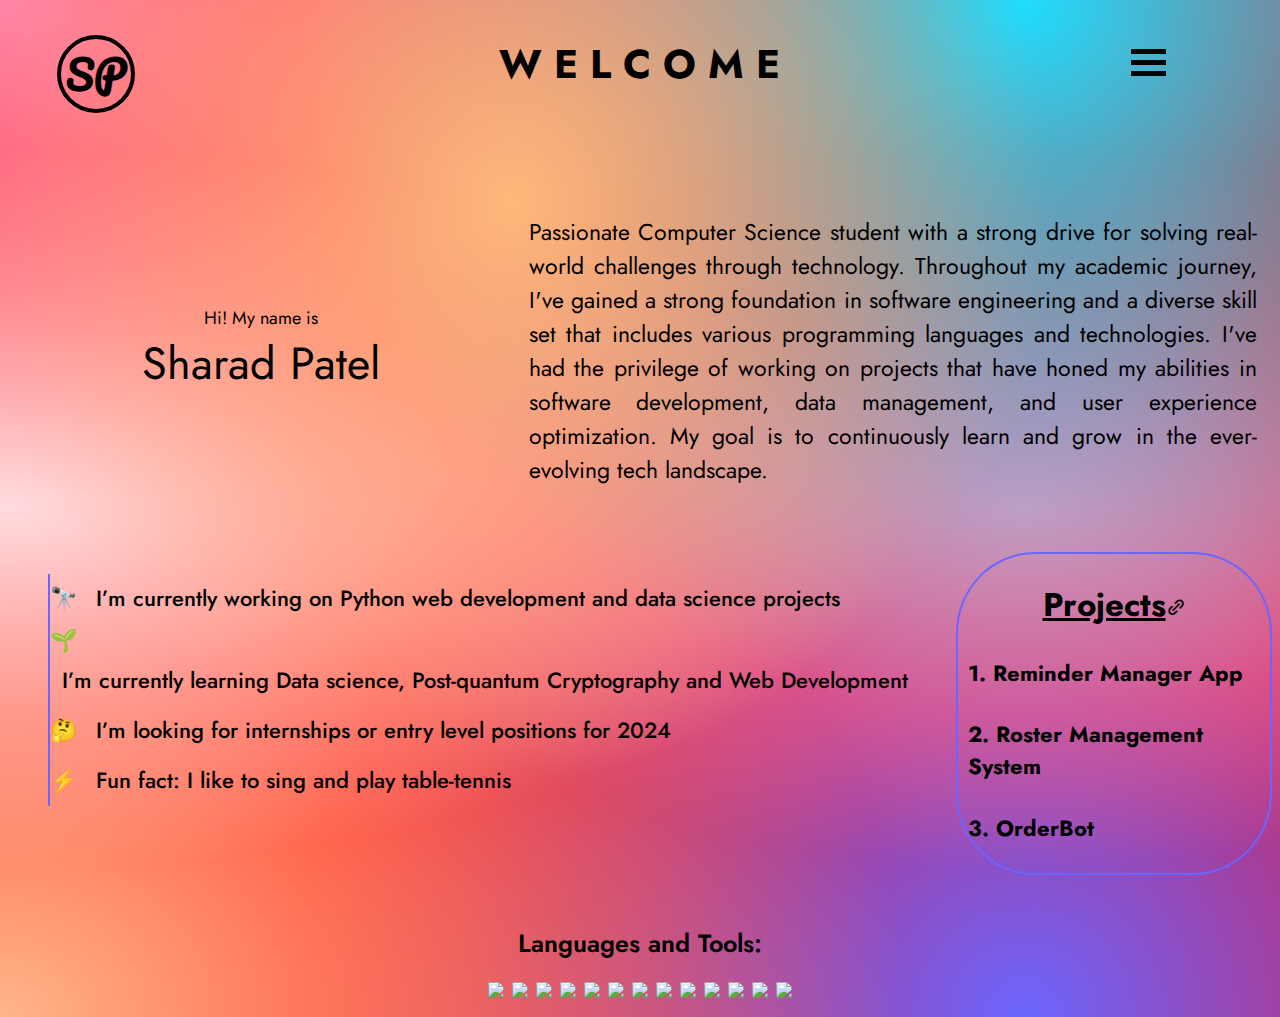
==== commit 268eb181: "Files Updated" ====
--- a/index.html
+++ b/index.html
@@ -6,6 +6,7 @@
     <link rel="stylesheet" href="./styles.css">
     <link rel="stylesheet" href="https://fonts.googleapis.com/css?family=Jost">
     <link rel="stylesheet" href="https://fonts.googleapis.com/css?family=Pacifico">
+    <link href='https://unpkg.com/boxicons@2.1.4/css/boxicons.min.css' rel='stylesheet'>
     <title>Portfolio</title>
 </head>
 <body>
@@ -60,7 +61,7 @@
     <div id="introduction">
         <div id="name">
             <div id="name1">Hi! My name is</div>
-            <div id="name2"><span>Sharad</span>&nbsp;<span>Patel</span></div>
+            <div id="name2"><span>Sharad</span><span>&nbsp;</span><span>Patel</span></div>
             <!-- <div id="name2"><span>S</span><span>h</span><span>a</span><span>r</span><span>a</span><span>d</span>&nbsp;<span>P</span><span>a</span><span>t</span><span>e</span><span>l</span></div> -->
         </div>
         <div id="introP">
@@ -81,7 +82,10 @@
         </div>
         <div id="project">
             <div>
-                <a href="./projects.html">Projects</a>
+                <a href="./projects.html"><h2>Projects<i class="bx bx-link-alt"></i></h2></a>
+                <h4>1. Reminder Manager App</h4>
+                <h4>2. Roster Management System</h4>
+                <h4>3. OrderBot</h4>
             </div>
         </div>
     </div>
--- a/styles.css
+++ b/styles.css
@@ -19,8 +19,16 @@
     max-width: 100%;
     display: grid;
     grid-template-columns: .25fr 1fr .25fr;
+    font-size: 20px;
     justify-content: center;
-    font-size: 20px;
+}
+
+@media only screen and (max-width: 1000px) {
+
+    #header { 
+       font-size: 10px; 
+    }
+ 
 }
 
 #logo{
@@ -40,6 +48,7 @@
 
 #welcome{
     max-width: 100%;
+    max-height: 2px;
     text-align: center;
     position: relative;
 }
@@ -48,13 +57,21 @@
     max-width: 100%;
     position: relative;
     display: inline-block;
+    color: black;
     font-size: 40px;
-    color: black;
     text-transform: uppercase;
     animation: flip 2s infinite;
     animation-delay: calc(.2s * var(--i))
 }
  
+@media only screen and (max-width: 1000px) {
+
+    #welcome span { 
+       font-size: 15px; 
+    }
+ 
+}
+
 @keyframes flip {
     0%,80% {
       transform: rotateY(360deg) 
@@ -65,6 +82,14 @@
     max-width: 100%;
     margin-top: 35px;
     width: 175px;
+}
+
+@media only screen and (max-width: 1000px) {
+
+    #socialsDiv { 
+       margin-top: 17.5px; 
+    }
+ 
 }
 
 #socialsDiv {
@@ -144,16 +169,40 @@
     font-size: 18px;
 }
 
-#name2{
+@media only screen and (max-width: 1000px) {
+
+    #name1 { 
+       font-size: 9px; 
+    }
+ 
+}
+
+#name2 {
     font-size: 45px;
 }
 
+@media only screen and (max-width: 1000px) {
+
+    #name2 { 
+       font-size: 22.5px; 
+    }
+ 
+}
+
 #name2 span::before{
-    transition:all 0ms ease-in;
+    transition:all 10ms ease-in;
 }
 
 #name2 span:hover{
-    font-size: 100px;
+    font-size: 75px;
+}
+
+@media only screen and (max-width: 1000px) {
+
+    #name2 span:hover{ 
+       font-size: 30px; 
+    }
+ 
 }
 
 #introP{
@@ -164,9 +213,18 @@
     padding: 5px;
 }
 
+@media only screen and (max-width: 1000px) {
+
+    #introP { 
+       font-size: 10px; 
+    }
+ 
+}
+
 #introP:hover{
     border: 2px solid black;
     font-weight: 600;
+    transition: all .05s ease-in-out;
 }
 
 @keyframes fadeIn {
@@ -178,7 +236,7 @@
     max-width: 100%;
     display: grid;
     grid-template-columns: .75fr .25fr;
-    justify-content: center;
+    justify-content: left;
     margin-top: 50px;
 }
 
@@ -186,69 +244,56 @@
     max-width: 100%;
     font-size: 22px;
     font-weight: 500;
+}
+
+@media only screen and (max-width: 1000px) {
+
+    #aboutlist{ 
+       font-size: 11px; 
+    }
+ 
 }
 
 #project{
     display: flex;
     justify-content: center;
     align-items: center;
-    gap: 0px;
-    height: 25vh;
-    border: 2px solid black;
-}
-
-#project:hover::before{
-    transition: all 2s ease-in-out;
+    text-align: center;
+    border: 2px solid hsla(242, 100%, 70%, 1);
+    border-radius: 25%;
+    font-size: 22px;
+}
+
+#project a{
+    color: black;
+}
+
+#project i{
+    font-size: 20px;
+}
+
+#project h4{
+    padding-left: 10px;
+    text-align: left;
+}
+
+@media only screen and (max-width: 1000px) {
+
+    #project{ 
+       font-size: 11px; 
+    }
+ 
 }
 
 #project:hover{
-    background-image: url("./Photos/Photo1.png");
-}
-
-#project div{
-    background-image: linear-gradient(
-        to right,
-        #ff9d00,
-        #f7b733 50%,
-        black 50%
-    );
-    background-size: 200% 100%;
-    background-position: -100%;
-    display: inline-block;
-    padding: 5px 0;
-    position: relative;
-    -webkit-background-clip: text;
-    -webkit-text-fill-color: transparent;
-    transition: all 0.3s ease-in-out;
-}
-
-#project a{
-    text-align: center;
-    font-size: 35px;
-    color: black;
-    cursor: pointer;
-    text-decoration: none;
-}
-
-#project a:before {
-    content: '';
-    background: hsla(242, 100%, 70%, 1);
-    display: block;
-    position: absolute;
-    bottom: -3px;
-    left: 0;
-    width: 0;
-    height: 3px;
-    transition: all 0.3s ease-in-out;
-}
-  
-#project a:hover {
-    background-position: 0;
-    font-weight: 600;
-}
-   
-#project a:hover::before {
-    width:100%;
+    background-color: #f89b9e;
+    background-image: linear-gradient(315deg, #f89b9e 25%, #c9d9ff 70%);;
+    border: none;
+    transition: all .25s ease-in-out;
+}
+
+#project:hover a{
+    color:rgb(88, 14, 237);
 }
 
 #skills{
@@ -260,6 +305,14 @@
     font-weight: 600;
     font-size: 25px;
     margin-bottom: 10px;
+}
+
+@media only screen and (max-width: 1000px) {
+
+    #skills div{ 
+       font-size: 12.5px; 
+    }
+ 
 }
 
 #aboutlist {
@@ -298,6 +351,14 @@
     color: black;
     font-weight: 600;
     font-size: 22px;
+}
+
+@media only screen and (max-width: 1000px) {
+
+    #aboutlist ul li:hover span{ 
+       font-size: 11px; 
+    }
+ 
 }
 
 #aboutlist ul li:before {
